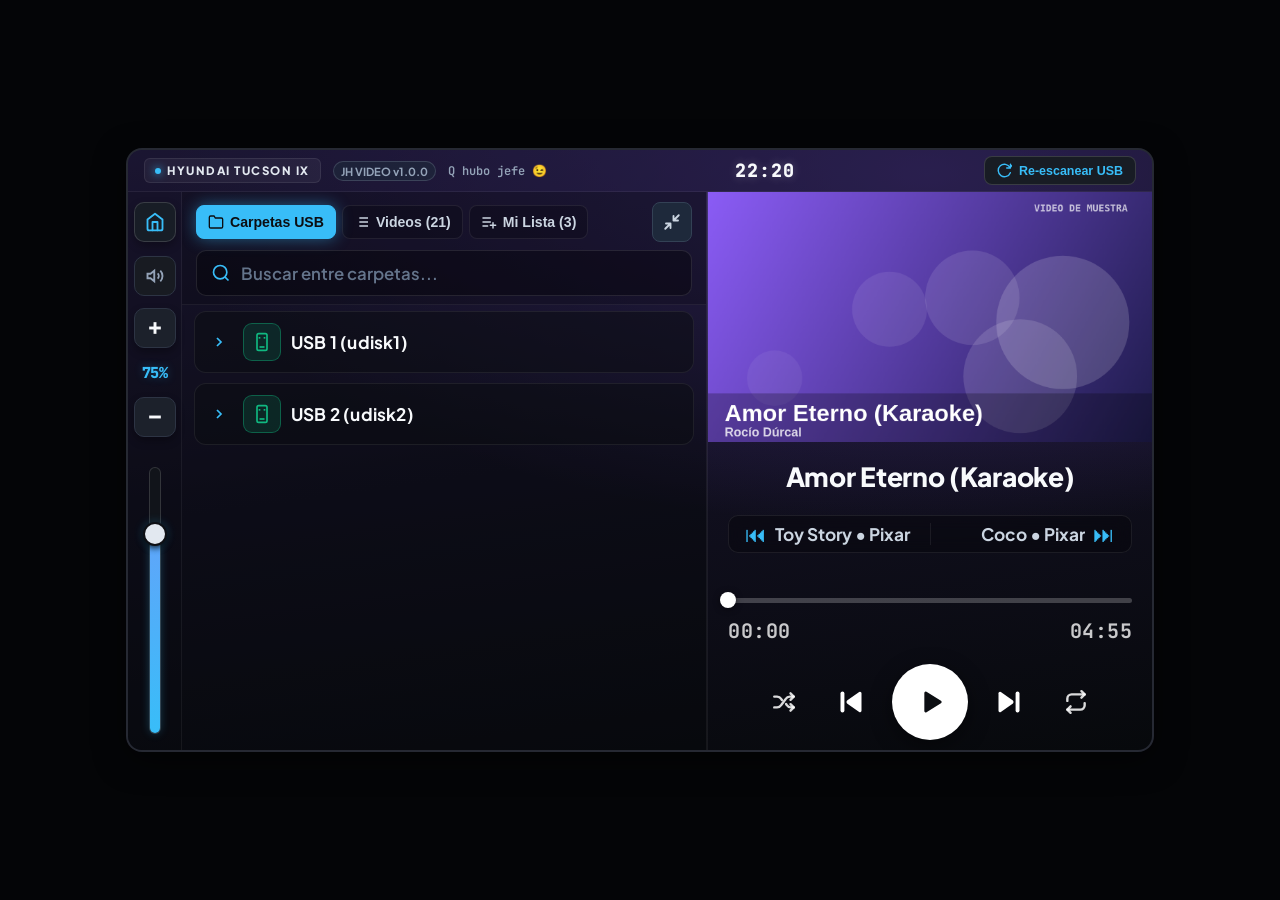
==== android/app/src/main/assets/index.html @ 27e5eff8 "feat: JH VIDEO v1.0.4 - la barra salta y se sabe la duración en los videos bajados de YouTube App de" ====
<!DOCTYPE html>
<html lang="es">
<head>
  <meta charset="UTF-8">
  <meta name="viewport" content="width=device-width, initial-scale=1.0">
  <title>JH VIDEO - Hyundai Tucson ix35</title>
  <!-- Google Fonts: Plus Jakarta Sans & JetBrains Mono -->
  <link rel="preconnect" href="https://fonts.googleapis.com">
  <link rel="preconnect" href="https://fonts.gstatic.com" crossorigin>
  <link href="https://fonts.googleapis.com/css2?family=Plus+Jakarta+Sans:wght@400;500;600;700;800&family=JetBrains+Mono:wght@500;700;800&display=swap" rel="stylesheet">
  <link rel="stylesheet" href="style.css">
</head>
<body>

  <!-- Contenedor del simulador de marco de pantalla 10" (1024x600) -->
  <div class="screen-frame-wrapper" id="frameWrapper">
    
    <!-- Barra superior de estado del auto -->
    <header class="car-status-bar">
      <div class="status-left">
        <span class="brand-badge"><span class="dot"></span> HYUNDAI TUCSON IX</span>
        <span class="version-badge" id="appVersionBadge">JH VIDEO v1.0.0</span>
        <span class="source-badge" id="sourceBadge">
          <span id="currentPathLabel">Q hubo jefe 😉</span>
        </span>
      </div>

      <div class="status-center">
        <span class="clock-display" id="clockDisplay">01:30</span>
      </div>

      <div class="status-right">
        <!-- Botón Re-escanear USB para cuando se inserte un nuevo pendrive -->
        <button class="btn-rescan-usb" id="btnRescanUsb" title="Re-escanear memorias USB">
          <svg class="icon-rescan" viewBox="0 0 24 24" fill="none" stroke="currentColor" stroke-width="2.2" stroke-linecap="round" stroke-linejoin="round">
            <path d="M21.5 2v6h-6M21.34 15.57a10 10 0 1 1-.57-8.38l5.67-5.67"/>
          </svg>
          <span id="rescanLabel">Re-escanear USB</span>
        </button>
      </div>
    </header>

    <!-- CUERPO PRINCIPAL ERGONÓMICO DE 3 COLUMNAS -->
    <main class="dashboard-grid">

      <!-- COLUMNA 1: TIRA LATERAL DEL CONDUCTOR ULTRA-SLIM (54px) -->
      <aside class="driver-volume-strip">
        <!-- 0. Botón HOME Táctil de Pantalla (Misma función que el botón físico HOME del auto) -->
        <button class="btn-driver-back" id="btnNavHome" title="Inicio / Home (Botón físico en pantalla)">
          <svg viewBox="0 0 24 24" fill="none" stroke="currentColor" stroke-width="2.2" stroke-linecap="round" stroke-linejoin="round">
            <path d="M3 9l9-7 9 7v11a2 2 0 0 1-2 2H5a2 2 0 0 1-2-2z"></path>
            <polyline points="9 22 9 12 15 12 15 22"></polyline>
          </svg>
        </button>

        <!-- 1. Botón MUTE Primero (Acceso instantáneo para el conductor) -->
        <button class="btn-driver-mute" id="btnMute" title="Silenciar / Activar Sonido">
          <svg class="mute-off" id="iconUnmuted" viewBox="0 0 24 24" fill="none" stroke="currentColor" stroke-width="2.5"><polygon points="11 5 6 9 2 9 2 15 6 15 11 19 11 5"/><path d="M19.07 4.93a10 10 0 0 1 0 14.14M15.54 8.46a5 5 0 0 1 0 7.07"/></svg>
          <svg class="mute-on hidden" id="iconMuted" viewBox="0 0 24 24" fill="none" stroke="currentColor" stroke-width="2.5"><polygon points="11 5 6 9 2 9 2 15 6 15 11 19 11 5"/><line x1="23" y1="9" x2="17" y2="15"/><line x1="17" y1="9" x2="23" y2="15"/></svg>
        </button>

        <!-- 2. Botón Subir (+) -->
        <button class="btn-driver-vol btn-vol-plus" id="btnVolUp" title="Subir Volumen (+)">
          <svg viewBox="0 0 24 24" fill="none" stroke="currentColor" stroke-width="3.5"><line x1="12" y1="5" x2="12" y2="19"/><line x1="5" y1="12" x2="19" y2="12"/></svg>
        </button>

        <!-- 3. Indicador Porcentaje (En medio de + y -) -->
        <div class="strip-header">
          <span class="strip-percent" id="volPercent">75%</span>
        </div>

        <!-- 4. Botón Bajar (-) -->
        <button class="btn-driver-vol btn-vol-minus" id="btnVolDown" title="Bajar Volumen (-)">
          <svg viewBox="0 0 24 24" fill="none" stroke="currentColor" stroke-width="3.5"><line x1="5" y1="12" x2="19" y2="12"/></svg>
        </button>

        <!-- 5. Barra de Nivel Vertical Táctil (Abajo de + y -, con separación ergonómica) -->
        <div class="driver-vol-meter-wrap" id="volMeterWrap" title="Desliza para ajustar el volumen">
          <div class="vol-meter-track">
            <div class="vol-meter-fill" id="volMeterFill" style="height: 75%;"></div>
            <div class="vol-meter-thumb" id="volMeterThumb" style="bottom: 75%;"></div>
          </div>
        </div>
      </aside>

      <!-- COLUMNA 2: EXPLORADOR DE PENDRIVE Y LISTA DE PISTAS (Ahora a la izquierda) -->
      <section class="explorer-panel left-panel" id="explorerPanel">
        
        <!-- Pestañas de Navegación del Pendrive y Acciones de Árbol -->
        <div class="browser-header">
          <div class="browser-top-row">
            <div class="browser-tabs">
              <button class="tab-btn active" data-tab="folders">
                <svg class="tab-icon" viewBox="0 0 24 24" fill="none" stroke="currentColor" stroke-width="2"><path d="M22 19a2 2 0 0 1-2 2H4a2 2 0 0 1-2-2V5a2 2 0 0 1 2-2h5l2 3h9a2 2 0 0 1 2 2z"/></svg>
                <span>Carpetas USB</span>
              </button>
              <button class="tab-btn" data-tab="playlist">
                <svg class="tab-icon" viewBox="0 0 24 24" fill="none" stroke="currentColor" stroke-width="2"><line x1="8" y1="6" x2="21" y2="6"/><line x1="8" y1="12" x2="21" y2="12"/><line x1="8" y1="18" x2="21" y2="18"/><line x1="3" y1="6" x2="3.01" y2="6"/><line x1="3" y1="12" x2="3.01" y2="12"/><line x1="3" y1="18" x2="3.01" y2="18"/></svg>
                <span>Videos (<span id="songCount">0</span>)</span>
              </button>
              <!-- Mi Lista: lista de videos que armas con + y se reproduce entera, en orden -->
              <button class="tab-btn" data-tab="mymix">
                <svg class="tab-icon" viewBox="0 0 24 24" fill="none" stroke="currentColor" stroke-width="2.2" stroke-linecap="round"><line x1="3" y1="6" x2="14" y2="6"/><line x1="3" y1="12" x2="14" y2="12"/><line x1="3" y1="18" x2="10" y2="18"/><line x1="18" y1="13" x2="18" y2="21"/><line x1="14" y1="17" x2="22" y2="17"/></svg>
                <span>Mi Lista (<span id="mixCount">0</span>)</span>
                <!-- Punto cian que late mientras se reproduce Mi Lista (quieto en pausa) -->
                <span class="tab-live-dot hidden" id="mixLiveDot"></span>
              </button>
            </div>

            <!-- Acción de Árbol: Solo Icono de Colapsar Todo -->
            <div class="tree-actions" id="treeActions">
              <button class="btn-tree-action" id="btnCollapseAllTree" title="Colapsar todo a nivel pendrives">
                <svg viewBox="0 0 24 24" fill="none" stroke="currentColor" stroke-width="2.5" stroke-linecap="round" stroke-linejoin="round">
                  <path d="M4 14h6m0 0v6m0-6L3 21M20 10h-6m0 0V4m0 6l7-7"/>
                </svg>
              </button>
            </div>
          </div>

          <!-- Panel de Filtros Rápidos (Oculto en pestaña Carpetas para dar máximo espacio vertical) -->
          <div class="search-filters-bar hidden" id="searchFiltersBar">
            <span class="filters-label">Filtros:</span>
            <button class="filter-chip active chip-folder-marquee" id="chipFilterFolder" data-filter="folder">
              <span class="chip-folder-icon">📁</span>
              <span class="chip-folder-usb-badge hidden" id="chipFolderUsbBadge"></span>
              <span class="chip-folder-text-wrap">
                <span class="chip-folder-text" id="chipFolderText">Esta Carpeta</span>
              </span>
            </button>
            <button class="filter-chip" id="chipFilterAll" data-filter="all">🌐 TODO</button>
            <button class="filter-chip chip-usb" id="chipFilterUsb1" data-filter="usb1" title="Filtrar por USB 1">
              <svg class="usb-icon" viewBox="0 0 24 24"><path d="M15 7v4h1v2h-3V5h2l-3-4-3 4h2v8H8v-2.07c.7-.37 1.2-1.08 1.2-1.93 0-1.2-.99-2.18-2.2-2.18-1.21 0-2.2.98-2.2 2.18 0 .85.5 1.56 1.2 1.93V13c0 1.11.89 2 2 2h3v3.05c-.71.37-1.2 1.1-1.2 1.95a2.2 2.2 0 0 0 4.4 0c0-.85-.49-1.58-1.2-1.95V15h3c1.11 0 2-.89 2-2v-2h1V7h-4z"/></svg>
              <span>1</span>
            </button>
            <button class="filter-chip chip-usb" id="chipFilterUsb2" data-filter="usb2" title="Filtrar por USB 2">
              <svg class="usb-icon" viewBox="0 0 24 24"><path d="M15 7v4h1v2h-3V5h2l-3-4-3 4h2v8H8v-2.07c.7-.37 1.2-1.08 1.2-1.93 0-1.2-.99-2.18-2.2-2.18-1.21 0-2.2.98-2.2 2.18 0 .85.5 1.56 1.2 1.93V13c0 1.11.89 2 2 2h3v3.05c-.71.37-1.2 1.1-1.2 1.95a2.2 2.2 0 0 0 4.4 0c0-.85-.49-1.58-1.2-1.95V15h3c1.11 0 2-.89 2-2v-2h1V7h-4z"/></svg>
              <span>2</span>
            </button>
          </div>

          <!-- Barra de Búsqueda Rápida -->
          <div class="search-box">
            <svg class="search-icon" viewBox="0 0 24 24" fill="none" stroke="currentColor" stroke-width="2"><circle cx="11" cy="11" r="8"/><line x1="21" y1="21" x2="16.65" y2="16.65"/></svg>
            <input type="text" id="searchInput" placeholder="Buscar entre carpetas...">
            <div class="search-spinner hidden" id="searchSpinner" title="Buscando...">
              <svg class="spinner-svg" viewBox="0 0 24 24" fill="none" stroke="currentColor" stroke-width="2.5">
                <circle cx="12" cy="12" r="10" stroke="rgba(56, 189, 248, 0.25)"></circle>
                <path d="M12 2a10 10 0 0 1 10 10" stroke="currentColor" stroke-linecap="round"></path>
              </svg>
            </div>
            <button id="clearSearch" class="btn-clear hidden">&times;</button>
          </div>
        </div>


        <!-- Migas de pan ocultadas para maximizar espacio vertical -->
        <div class="folder-breadcrumbs" id="breadcrumbs" style="display: none !important;">
          <span class="crumb root" id="crumbRoot"></span>
          <span class="crumb active" id="crumbFolder"></span>
        </div>
        <!-- Contenedor con FastScroller y Burbuja Flotante A-Z para 200+ pistas -->
        <div class="track-list-wrapper">
          <div class="scroll-track-list" id="trackListContainer">
            <!-- Se llena dinámicamente -->
          </div>

          <!-- Overlay de Búsqueda Activa (Efecto cargando ergonómico para conductor) -->
          <div class="search-overlay-loading hidden" id="searchOverlayLoading">
            <div class="search-overlay-spinner"></div>
            <span class="search-overlay-text">Buscando videos...</span>
          </div>

          <!-- FastScroller Lateral Ergonómico -->
          <div class="web-fast-scroller" id="webFastScroller" style="display: none;">
            <div class="web-fast-thumb" id="webFastThumb"></div>
          </div>

          <!-- Burbuja Flotante Central A-Z -->
          <div class="web-fast-bubble" id="webFastBubble">
            <span class="bubble-letter" id="webBubbleLetter">A</span>
            <span class="bubble-count" id="webBubbleCount">1 / 200</span>
          </div>
        </div>
      </section>

      <!-- COLUMNA 3: REPRODUCTOR, CARÁTULA Y CONTROLES DE PISTA (Ahora a la derecha) -->
      <section class="player-panel" id="playerPanel">
        
        <!-- Barra superior del reproductor con botón de alternar explorador -->
        <div class="player-top-bar">
          <div class="player-top-actions">
            <!-- Botón Buscador / Explorador (Abre/oculta el explorador que está a su izquierda) -->
            <button class="btn-toggle-expand" id="btnToggleExpand" title="Ocultar / Mostrar explorador de archivos">
              <svg class="icon-music-search" viewBox="0 0 24 24" fill="none" stroke="currentColor" stroke-width="2.2" stroke-linecap="round" stroke-linejoin="round">
                <line x1="3" y1="6" x2="15" y2="6"/>
                <line x1="3" y1="12" x2="11" y2="12"/>
                <line x1="3" y1="18" x2="9" y2="18"/>
                <circle cx="16.5" cy="15.5" r="4.5"/>
                <line x1="19.8" y1="18.8" x2="22.5" y2="21.5"/>
              </svg>
            </button>
          </div>

          <!-- Estado oculto (igual que la app): ya lo muestran la cápsula PLAYING / MIXING y el botón Automix -->
          <div class="driver-mode-badge hidden" id="driverModeBadge">
            <span class="live-dot" id="liveDot"></span>
            <span id="playbackStatusText">EN PAUSA</span>
          </div>

          <!-- Centro: estado (cápsula) y formato del video. Van aquí arriba para no tapar el video -->
          <div class="player-top-center">
            <div class="now-playing-pill" id="nowPlayingPill">
              <span class="pill-label" id="pillStatusText">PAUSED</span>
              <div class="pill-eq-bars">
                <span></span><span></span><span></span><span></span><span></span>
              </div>
            </div>
            <div class="audio-badge" id="formatBadge">MP4 720P</div>
          </div>

        </div>

        <div class="now-playing-card">
          <!-- Cuadro del video 16:9 (en el lugar de la carátula). Toca el video para verlo en pantalla completa -->
          <div class="album-art-wrap video-wrap">
          <div class="album-art-container video-frame" id="albumContainer">
            <!-- Borde Láser Giratorio (Cian) mientras se reproduce -->
            <div class="laser-spinner" id="laserSpinner"></div>
            <div class="laser-spinner-mix" id="laserSpinnerMix"></div>

            <div class="album-art-inner">
              <div class="album-glow" id="albumGlow"></div>
              <!-- Video real (archivos de la PC) y video de muestra dibujado en el canvas -->
              <video id="audioPlayer" class="video-el" playsinline preload="metadata"></video>
              <canvas id="simCanvas" class="video-el sim-canvas" width="640" height="360"></canvas>
              <img id="albumArt" src="" alt="" class="album-art-img hidden">

              <div class="album-placeholder" id="albumPlaceholder">
                <svg class="vinyl-icon" viewBox="0 0 24 24" fill="none" stroke="currentColor" stroke-width="1.6" stroke-linejoin="round"><rect x="2.5" y="5" width="19" height="14" rx="2.5"/><path d="M10 9.2v5.6l4.8-2.8z" fill="currentColor"/></svg>
              </div>

              <!-- Pantalla completa: barra de arriba (título y salir) y de abajo (tiempo y controles) -->
              <div class="fs-overlay" id="fsOverlay">
                <div class="fs-top">
                  <span class="fs-title" id="fsTitle"></span>
                  <button class="fs-btn fs-exit" id="fsExit" title="Salir de pantalla completa">
                    <svg viewBox="0 0 24 24" fill="none" stroke="currentColor" stroke-width="2.4" stroke-linecap="round"><path d="M9 4v5H4M15 4v5h5M9 20v-5H4M15 20v-5h5"/></svg>
                  </button>
                </div>
                <div class="fs-bottom">
                  <div class="fs-progress" id="fsProgressBar"><div class="fs-track"><div class="fs-progress-fill" id="fsProgress"></div><div class="fs-thumb" id="fsThumb"></div></div></div>
                  <div class="fs-row">
                    <span class="fs-time" id="fsTime">00:00 / 00:00</span>
                    <div class="fs-ctrls">
                      <button class="fs-btn" id="fsPrev" title="Anterior"><svg viewBox="0 0 24 24" fill="currentColor"><rect x="5" y="5" width="2.6" height="14" rx="1.3"/><path d="M19 6.2v11.6a1 1 0 0 1-1.55.83L9.6 13.2a1.5 1.5 0 0 1 0-2.4l7.85-5.43A1 1 0 0 1 19 6.2z"/></svg></button>
                      <button class="fs-btn fs-play" id="fsPlay" title="Reproducir / Pausar"><svg class="fs-play-icon" viewBox="0 0 24 24" fill="currentColor"><path d="M8 5.6v12.8a1 1 0 0 0 1.53.85l10.2-6.4a1 1 0 0 0 0-1.7L9.53 4.75A1 1 0 0 0 8 5.6z"/></svg><svg class="fs-pause-icon hidden" viewBox="0 0 24 24" fill="currentColor"><rect x="6" y="5" width="4" height="14" rx="1.2"/><rect x="14" y="5" width="4" height="14" rx="1.2"/></svg></button>
                      <button class="fs-btn" id="fsNext" title="Siguiente"><svg viewBox="0 0 24 24" fill="currentColor"><rect x="16.4" y="5" width="2.6" height="14" rx="1.3"/><path d="M5 6.2v11.6a1 1 0 0 0 1.55.83l7.85-5.43a1.5 1.5 0 0 0 0-2.4L6.55 5.37A1 1 0 0 0 5 6.2z"/></svg></button>
                    </div>
                    <span class="fs-hint">Un toque: controles · Doble toque: salir</span>
                  </div>
                </div>
              </div>
            </div>
          </div>
          </div>

          <!-- Metadatos del video -->
          <div class="track-meta">
            <div class="marquee-wrapper">
              <h1 class="track-title" id="trackTitle">Selecciona un video</h1>
            </div>
            <div class="track-details">
              <span class="track-artist" id="trackArtist">Tucson ix35 Video</span>
              <span class="meta-separator">•</span>
              <span class="track-album" id="trackAlbum">Memoria USB</span>
            </div>
          </div>

          <!-- Previsualización de Canción Anterior y Posterior (Siguiente) -->
          <div class="adjacent-tracks-preview" id="adjacentTracksPreview">
            <!-- Pista Anterior -->
            <!-- Ícono grande al inicio y nombre grande para leer manejando -->
            <div class="adj-card adj-prev" id="adjPrevCard" title="Toca para ir a la anterior">
              <span class="adj-icon">⏮</span>
              <div class="adj-title-wrap">
                <span class="adj-title" id="prevTrackTitle">Cargando...</span>
              </div>
            </div>

            <!-- Divisor sutil -->
            <div class="adj-divider"></div>

            <!-- Pista Siguiente -->
            <!-- Nombre grande y ícono grande al final -->
            <div class="adj-card adj-next" id="adjNextCard" title="Toca para ir a la siguiente">
              <div class="adj-title-wrap">
                <span class="adj-title" id="nextTrackTitle">Cargando...</span>
              </div>
              <span class="adj-icon">⏭</span>
            </div>
          </div>

          <!-- Barra de Progreso y Tiempo -->
          <div class="progress-section">
            <div class="progress-bar-container" id="progressBarContainer">
              <div class="progress-buffered"></div>
              <div class="progress-current" id="progressCurrent"></div>
              <div class="progress-scrubber" id="progressScrubber"></div>
            </div>
            <div class="time-row">
              <span id="currentTime">00:00</span>
              <span id="totalDuration">00:00</span>
            </div>
          </div>

          <!-- Controles de Reproducción táctiles (Grandes para auto) -->
          <div class="playback-controls">
            <button class="btn-ctrl btn-secondary" id="btnShuffle" title="Aleatorio">
              <svg viewBox="0 0 24 24" fill="none" stroke="currentColor" stroke-width="2.2" stroke-linecap="round" stroke-linejoin="round"><path d="M3 17h2.6c1.8 0 3-.9 4-2.4l3.8-5.2C14.4 7.9 15.6 7 17.4 7H21"/><polyline points="18 4 21 7 18 10"/><path d="M3 7h2.6c1.8 0 3 .9 4 2.4l.5.7"/><path d="M13.9 13.9l.5.7c1 1.5 2.2 2.4 4 2.4H21"/><polyline points="18 14 21 17 18 20"/></svg>
            </button>

            <button class="btn-ctrl btn-nav" id="btnPrev" title="Anterior">
              <svg viewBox="0 0 24 24" fill="currentColor"><rect x="5" y="5" width="2.6" height="14" rx="1.3"/><path d="M19 6.2v11.6a1 1 0 0 1-1.55.83L9.6 13.2a1.5 1.5 0 0 1 0-2.4l7.85-5.43A1 1 0 0 1 19 6.2z"/></svg>
            </button>

            <button class="btn-ctrl btn-play-main" id="btnPlayPause" title="Reproducir / Pausar">
              <svg class="play-icon" id="playIcon" viewBox="0 0 24 24" fill="currentColor"><path d="M8 5.6v12.8a1 1 0 0 0 1.53.85l10.2-6.4a1 1 0 0 0 0-1.7L9.53 4.75A1 1 0 0 0 8 5.6z"/></svg>
              <svg class="pause-icon hidden" id="pauseIcon" viewBox="0 0 24 24" fill="currentColor"><rect x="6" y="5" width="4" height="14" rx="1.2"/><rect x="14" y="5" width="4" height="14" rx="1.2"/></svg>
            </button>

            <button class="btn-ctrl btn-nav" id="btnNext" title="Siguiente">
              <svg viewBox="0 0 24 24" fill="currentColor"><rect x="16.4" y="5" width="2.6" height="14" rx="1.3"/><path d="M5 6.2v11.6a1 1 0 0 0 1.55.83l7.85-5.43a1.5 1.5 0 0 0 0-2.4L6.55 5.37A1 1 0 0 0 5 6.2z"/></svg>
            </button>

            <button class="btn-ctrl btn-secondary" id="btnRepeat" title="Repetir">
              <svg viewBox="0 0 24 24" fill="none" stroke="currentColor" stroke-width="2.2" stroke-linecap="round" stroke-linejoin="round"><polyline points="17 2 20 5 17 8"/><path d="M4 11V9a4 4 0 0 1 4-4h12"/><polyline points="7 22 4 19 7 16"/><path d="M20 13v2a4 4 0 0 1-4 4H4"/></svg>
            </button>
          </div>
        </div>

      </section>

    </main>

  </div>

  <!-- En la maqueta, Re-escanear USB abre una carpeta de la PC con videos para probar -->
  <input type="file" id="fileInput" webkitdirectory multiple hidden>

  <!-- Script principal -->
  <script src="app.js"></script>
</body>
</html>
---- android/app/src/main/assets/style.css ----
/* ========================================================
   JH CAR AUDIO - HYUNDAI TUCSON IX35
   Tema: Gris Carbón Minimalista (Sleek Dark Carbon & Titanium)
   Arquitectura ergonómica: Borde del Conductor (Driver Strip)
   Resolución: 1024x600 (Pantalla de 10 pulgadas)
   ======================================================== */

:root {
  /* Paleta Carbón Minimalista */
  --bg-deep: #0a0c10;
  --bg-surface: #12151b;
  --bg-card: #181c24;
  --bg-card-hover: #222733;
  --bg-subtle: #272d3b;
  
  /* Titanio y Acentos */
  --accent-titanium: #e2e8f0;
  --accent-blue: #38bdf8;
  --accent-blue-glow: rgba(56, 189, 248, 0.3);
  --accent-red-alert: #f43f5e;
  
  /* Textos */
  --text-primary: #f8fafc;
  --text-secondary: #94a3b8;
  --text-muted: #64748b;
  
  /* Bordes y Divisiones */
  --border-subtle: rgba(255, 255, 255, 0.08);
  --border-light: rgba(255, 255, 255, 0.14);
  --border-active: rgba(56, 189, 248, 0.5);

  /* Sombras y Luces */
  --shadow-car: 0 8px 32px rgba(0, 0, 0, 0.6);
  --shadow-btn: 0 4px 12px rgba(0, 0, 0, 0.4);

  /* Tipografía */
  --font-main: 'Plus Jakarta Sans', -apple-system, BlinkMacSystemFont, sans-serif;
  --font-mono: 'JetBrains Mono', monospace;
}

* {
  box-sizing: border-box;
  margin: 0;
  padding: 0;
  user-select: none;
  -webkit-user-select: none;
  -webkit-tap-highlight-color: transparent;
}

body {
  font-family: var(--font-main);
  background-color: #040507;
  color: var(--text-primary);
  min-height: 100vh;
  display: flex;
  align-items: center;
  justify-content: center;
  overflow: hidden;
}

/* ================= CONTENEDOR MARCO DE AUTO (1024x600) ================= */
.screen-frame-wrapper {
  width: 1024px;
  height: 600px;
  background-color: var(--bg-deep);
  border-radius: 14px;
  box-shadow: 0 0 0 2px #262933, var(--shadow-car);
  display: flex;
  flex-direction: column;
  position: relative;
  overflow: hidden;
  transition: all 0.3s cubic-bezier(0.16, 1, 0.3, 1);
}

.screen-frame-wrapper.is-fullscreen {
  width: 100vw;
  height: 100vh;
  border-radius: 0;
  box-shadow: none;
}

/* ================= BARRA DE ESTADO SUPERIOR ================= */
.car-status-bar {
  height: 42px;
  background: linear-gradient(180deg, #181c24 0%, #11141a 100%);
  border-bottom: 1px solid var(--border-subtle);
  display: flex;
  align-items: center;
  justify-content: space-between;
  padding: 0 16px;
  flex-shrink: 0;
  z-index: 10;
}

.status-left, .status-right, .status-center {
  display: flex;
  align-items: center;
  gap: 12px;
}

.brand-badge {
  font-size: 0.72rem;
  font-weight: 800;
  letter-spacing: 1.5px;
  color: var(--accent-titanium);
  background: rgba(255, 255, 255, 0.05);
  padding: 4px 10px;
  border-radius: 6px;
  display: flex;
  align-items: center;
  gap: 6px;
  border: 1px solid var(--border-subtle);
}

.brand-badge .dot {
  width: 6px;
  height: 6px;
  border-radius: 50%;
  background-color: var(--accent-blue);
  box-shadow: 0 0 8px var(--accent-blue);
}

.version-badge {
  font-size: 0.70rem;
  font-weight: 700;
  color: #94a3b8;
  background: rgba(30, 41, 59, 0.7);
  padding: 2px 7px;
  border-radius: 9999px;
  border: 1px solid rgba(148, 163, 184, 0.25);
  display: inline-flex;
  align-items: center;
  user-select: none;
}

.source-badge {
  font-size: 0.75rem;
  font-weight: 600;
  color: var(--text-secondary);
  display: flex;
  align-items: center;
  gap: 6px;
  font-family: var(--font-mono);
}

.clock-display {
  font-family: var(--font-mono);
  font-size: 1.15rem;
  font-weight: 800;
  letter-spacing: 1px;
  color: var(--text-primary);
  text-shadow: 0 0 10px rgba(255, 255, 255, 0.25);
}

.btn-rescan-usb {
  display: flex;
  align-items: center;
  gap: 7px;
  background: var(--bg-card);
  border: 1px solid var(--border-light);
  color: var(--accent-blue);
  font-size: 0.78rem;
  font-weight: 700;
  padding: 6px 12px;
  border-radius: 8px;
  cursor: pointer;
  transition: all 0.2s;
  user-select: none;
}

.btn-rescan-usb:hover {
  background: var(--bg-card-hover);
  border-color: var(--accent-blue);
  box-shadow: 0 0 12px var(--accent-blue-glow);
}

.btn-rescan-usb:active {
  transform: scale(0.95);
}

.icon-rescan {
  width: 15px;
  height: 15px;
  transition: transform 0.6s cubic-bezier(0.4, 0, 0.2, 1);
}

.btn-rescan-usb.is-spinning .icon-rescan {
  animation: spin 0.8s linear infinite;
}

@keyframes spin {
  100% { transform: rotate(360deg); }
}

.btn-top-util {
  background: transparent;
  border: 1px solid var(--border-subtle);
  color: var(--text-secondary);
  width: 32px;
  height: 32px;
  border-radius: 8px;
  display: flex;
  align-items: center;
  justify-content: center;
  cursor: pointer;
  transition: all 0.2s;
}

.btn-top-util:hover {
  color: var(--text-primary);
  background: var(--bg-card);
}

.icon-small {
  width: 16px;
  height: 16px;
}

/* ================= GRID DE 3 COLUMNAS DEL DASHBOARD ================= */
.dashboard-grid {
  flex: 1;
  display: grid;
  grid-template-columns: 54px 1.18fr 1fr; /* Col 1: Vol (54px), Col 2: Explorador (ahora a la izquierda), Col 3: Reproductor (derecha) */
  overflow: hidden;
  position: relative;
  transition: grid-template-columns 0.3s ease;
}

/* Modo Reproductor Expandido / Pantalla Completa (Explorador colapsado a la izquierda) */
.dashboard-grid.is-expanded {
  grid-template-columns: 54px 1fr;
}

.dashboard-grid.is-expanded .explorer-panel,
.dashboard-grid.is-expanded .left-panel,
.dashboard-grid.is-expanded .right-panel {
  display: none !important;
}

.dashboard-grid.is-expanded .player-panel {
  border-left: none;
  border-right: none;
  padding: 4px 24px 6px 24px;
  align-items: center;
  justify-content: space-between;
  overflow: hidden;
  height: 100%;
}

.dashboard-grid.is-expanded .now-playing-card {
  max-width: 560px;
  gap: 4px;
  flex: 1;
  justify-content: space-evenly;
}

.dashboard-grid.is-expanded .album-art-container {
  width: 221px; /* 240 - 19: la cápsula sobresale 19px y el título no se mueve */
  height: 221px;
  border-radius: 20px;
}

.dashboard-grid.is-expanded .track-meta {
  margin-top: 0;
}

.dashboard-grid.is-expanded .track-title {
  font-size: 1.35rem;
}

.dashboard-grid.is-expanded .track-details {
  font-size: 0.86rem;
}

.dashboard-grid.is-expanded .adjacent-tracks-preview {
  max-width: 540px;
  padding: 4px 12px;
  margin: 0 auto;
}

.dashboard-grid.is-expanded .progress-section {
  max-width: 540px;
  width: 100%;
  margin-top: 4px;
}

.dashboard-grid.is-expanded .playback-controls {
  max-width: 420px;
  width: 100%;
  margin-top: 2px;
  margin-bottom: 2px;
  gap: 12px;
}

.dashboard-grid.is-expanded .btn-play-main {
  width: 62px;
  height: 62px;
}

.dashboard-grid.is-expanded .btn-nav {
  width: 48px;
  height: 48px;
}

.dashboard-grid.is-expanded .btn-ctrl.btn-secondary {
  width: 42px;
  height: 42px;
}

/* ================= COLUMNA 1: TIRA LATERAL ULTRA-SLIM (54px) ================= */
.driver-volume-strip {
  background: linear-gradient(180deg, #151921 0%, #0d0f14 100%);
  border-right: 1px solid #232834;
  display: flex;
  flex-direction: column;
  align-items: center;
  padding: 10px 4px;
  gap: 12px;
  justify-content: flex-start;
  box-shadow: inset -2px 0 6px rgba(0,0,0,0.4);
  z-index: 5;
}

.strip-header {
  display: flex;
  flex-direction: column;
  align-items: center;
  justify-content: center;
  width: 100%;
  padding: 2px 0;
}

.strip-percent {
  font-family: var(--font-mono);
  font-size: 0.95rem;
  font-weight: 800;
  color: var(--accent-blue);
  text-shadow: 0 0 10px var(--accent-blue-glow);
  letter-spacing: -0.5px;
}

/* Botón Atrás Táctil Conductor (Misma función que el botón físico para visión nocturna) */
.btn-driver-back {
  width: 42px;
  height: 40px;
  background: #181d26;
  border: 1.5px solid var(--border-light);
  border-radius: 10px;
  color: var(--accent-blue);
  display: flex;
  align-items: center;
  justify-content: center;
  cursor: pointer;
  transition: all 0.15s ease;
  box-shadow: 0 4px 8px rgba(0,0,0,0.3);
  margin-bottom: 2px;
}

.btn-driver-back:hover {
  background: #232a38;
  border-color: var(--accent-blue);
  box-shadow: 0 0 10px var(--accent-blue-glow);
}

.btn-driver-back:active {
  transform: scale(0.92);
  background: var(--accent-blue);
  color: #0a0c10;
}

.btn-driver-back svg {
  width: 20px;
  height: 20px;
}

/* Botones Compactos de Volumen (Solo iconos limpios) */
.btn-driver-vol {
  width: 42px;
  height: 40px;
  background: #1c212b;
  border: 1.5px solid #2d3444;
  border-radius: 10px;
  color: var(--text-primary);
  display: flex;
  align-items: center;
  justify-content: center;
  cursor: pointer;
  transition: all 0.12s ease;
  box-shadow: 0 4px 8px rgba(0,0,0,0.3);
}

.btn-driver-vol:hover {
  border-color: var(--accent-blue);
  background: #252c3a;
}

.btn-driver-vol:active {
  transform: scale(0.92);
  background: var(--accent-blue);
  color: #0a0c10;
}

.btn-driver-vol svg {
  width: 20px;
  height: 20px;
}

/* Barra Vertical Táctil de Nivel (Ocupa hasta abajo del término de la pantalla) */
.driver-vol-meter-wrap {
  flex: 1;
  width: 100%;
  height: 100%;
  display: flex;
  align-items: center;
  justify-content: center;
  cursor: pointer;
  padding: 4px 0 6px 0;
  margin-top: 14px;
  margin-bottom: 0;
}

.vol-meter-track {
  width: 12px;
  height: 100%;
  background: #11141a;
  border-radius: 6px;
  border: 1px solid var(--border-light);
  position: relative;
  overflow: visible;
  display: flex;
  align-items: flex-end;
}

.vol-meter-fill {
  width: 100%;
  background: linear-gradient(180deg, #60a5fa 0%, #38bdf8 100%);
  border-radius: 6px;
  box-shadow: 0 0 10px var(--accent-blue-glow);
  transition: height 0.08s ease;
}

.vol-meter-thumb {
  position: absolute;
  left: 50%;
  transform: translate(-50%, 50%);
  width: 24px;
  height: 24px;
  background: var(--accent-titanium);
  border: 2.5px solid #0d0f14;
  border-radius: 50%;
  box-shadow: 0 2px 6px rgba(0,0,0,0.8), 0 0 10px var(--accent-blue-glow);
  pointer-events: none;
  transition: bottom 0.08s ease;
}

/* Botón Mute Compacto */
.btn-driver-mute {
  width: 42px;
  height: 40px;
  background: #181b22;
  border: 1.5px solid #2d3444;
  border-radius: 10px;
  color: var(--text-secondary);
  display: flex;
  align-items: center;
  justify-content: center;
  cursor: pointer;
  transition: all 0.15s;
}

.btn-driver-mute svg {
  width: 18px;
  height: 18px;
}

.btn-driver-mute:hover {
  border-color: var(--border-light);
  color: var(--text-primary);
}

.btn-driver-mute.is-muted {
  background: rgba(244, 63, 94, 0.18);
  border-color: var(--accent-red-alert);
  color: var(--accent-red-alert);
  box-shadow: 0 0 12px rgba(244, 63, 94, 0.3);
}

.btn-driver-mute.is-muted {
  background: rgba(244, 63, 94, 0.18);
  border-color: var(--accent-red-alert);
  color: var(--accent-red-alert);
  box-shadow: 0 0 14px rgba(244, 63, 94, 0.3);
}

/* ================= COLUMNA 3: REPRODUCTOR Y CARÁTULA (Ahora a la derecha) ================= */
.player-panel {
  background: linear-gradient(135deg, #13161c 0%, #0d0f14 100%);
  border-left: 1px solid var(--border-subtle);
  border-right: none;
  display: flex;
  flex-direction: column;
  padding: 12px 20px 10px 20px;
  justify-content: space-between;
  overflow: hidden;
  position: relative;
  transition: all 0.25s cubic-bezier(0.4, 0, 0.2, 1);
}

/* Barra superior del reproductor: lupa y Automix flotan en las esquinas superiores,
   a los costados de la carátula (igual que la app), para que la carátula suba y sea más grande */
.player-top-bar {
  position: absolute;
  top: 12px;
  left: 20px;
  right: 20px;
  display: flex;
  align-items: center;
  justify-content: space-between;
  z-index: 10;
  pointer-events: none;
}

.player-top-bar > * {
  pointer-events: auto;
}

.driver-mode-badge {
  display: flex;
  align-items: center;
  gap: 7px;
  font-size: 0.75rem;
  font-weight: 800;
  color: var(--text-muted);
  letter-spacing: 0.8px;
  font-family: var(--font-mono);
  transition: color 0.2s ease;
}

.driver-mode-badge.is-playing {
  color: var(--accent-blue);
}

.driver-mode-badge.is-paused {
  color: #f59e0b;
}

.live-dot {
  width: 7px;
  height: 7px;
  background-color: var(--accent-blue);
  border-radius: 50%;
  box-shadow: 0 0 8px var(--accent-blue);
  animation: pulse-glow 2s infinite;
}

.driver-mode-badge.is-paused .live-dot {
  background-color: #f59e0b;
  box-shadow: 0 0 6px rgba(245, 158, 11, 0.6);
  animation: none;
}

@keyframes pulse-glow {
  0%, 100% { opacity: 1; transform: scale(1); }
  50% { opacity: 0.4; transform: scale(0.85); }
}

.btn-toggle-expand {
  display: flex;
  align-items: center;
  justify-content: center;
  width: 48px;
  height: 42px;
  background: var(--bg-card);
  border: 1px solid var(--border-light);
  color: var(--accent-blue);
  border-radius: 9px;
  cursor: pointer;
  transition: all 0.2s;
  user-select: none;
}

.btn-toggle-expand:hover {
  background: var(--bg-card-hover);
  border-color: var(--accent-blue);
  color: var(--accent-blue);
  box-shadow: 0 0 12px var(--accent-blue-glow);
}

.btn-toggle-expand:active {
  transform: scale(0.92);
}

.btn-toggle-expand.is-active {
  background: rgba(56, 189, 248, 0.14);
  border-color: var(--accent-blue);
  color: var(--accent-blue);
  box-shadow: 0 0 10px var(--accent-blue-glow);
}

.btn-toggle-expand svg {
  width: 22px;
  height: 22px;
}

/* Lupa + Automix juntos a la izquierda de la barra del reproductor */
.player-top-actions {
  display: flex;
  align-items: center;
  gap: 8px;
}

/* Automix apagado: gris; encendido: cian como el resto de botones activos */
.btn-toggle-expand.btn-automix {
  color: var(--text-muted);
}

.btn-toggle-expand.btn-automix.is-active {
  background: rgba(56, 189, 248, 0.14);
  border-color: var(--accent-blue);
  color: var(--accent-blue);
  box-shadow: 0 0 10px var(--accent-blue-glow);
}

/* Fundido de carátula */
.np-fade {
  transition: opacity 0.6s ease;
}

.np-hidden {
  opacity: 0 !important;
}

/* Copia de la carátula anterior que se desvanece encima de la nueva durante la mezcla */
.album-art-img.art-ghost {
  position: absolute;
  inset: 0;
  z-index: 1; /* encima de la carátula nueva, debajo de las barras animadas */
  pointer-events: none;
  transition: opacity 0.7s ease;
}

.now-playing-card {
  display: flex;
  flex-direction: column;
  align-items: center;
  gap: 10px;
  width: 100%;
}

/* Carátula: 221px (240 - 19). La cápsula PLAYING sobresale 19px por debajo; la carátula se achica
   eso mismo para que el título y lo de abajo no se muevan (igual que en la app nativa) */
.album-art-container {
  width: 221px;
  height: 221px;
  border-radius: 20px;
  background: #11141a;
  position: relative;
  display: flex;
  align-items: center;
  justify-content: center;
  box-shadow: 0 12px 32px rgba(0, 0, 0, 0.7), 0 0 0 1px var(--border-subtle);
  overflow: hidden;
  cursor: pointer;
  user-select: none;
  padding: 2.5px;
  transition: transform 0.15s ease, box-shadow 0.25s ease;
}

.album-art-container:active {
  transform: scale(0.97);
  box-shadow: 0 6px 18px rgba(0, 0, 0, 0.8), 0 0 16px rgba(56, 189, 248, 0.35);
}

/* Spinner de haz láser que gira alrededor en el borde (Opción 4) */
.laser-spinner {
  position: absolute;
  inset: -60%;
  background: conic-gradient(from 0deg, transparent 0deg 280deg, rgba(0, 210, 255, 0.3) 320deg, #00d2ff 350deg, #ffffff 360deg);
  opacity: 0;
  pointer-events: none;
  transition: opacity 0.4s ease;
  z-index: 1;
}

.album-art-container.is-playing .laser-spinner {
  opacity: 1;
  animation: rotateLaser 2.2s linear infinite;
}

@keyframes rotateLaser {
  0% { transform: rotate(0deg); }
  100% { transform: rotate(360deg); }
}

/* Segundo haz láser Deck B (Magenta Neón) que entra en mezcla Automix */
.laser-spinner-mix {
  position: absolute;
  inset: -60%;
  background: conic-gradient(from 180deg, transparent 0deg 280deg, rgba(244, 63, 94, 0.3) 320deg, #f43f5e 350deg, #ffffff 360deg);
  opacity: 0;
  pointer-events: none;
  transition: opacity 0.4s ease;
  z-index: 1;
}

.album-art-container.is-mixing .laser-spinner-mix {
  opacity: 1;
  animation: rotateLaserReverse 1.5s linear infinite;
}

@keyframes rotateLaserReverse {
  0% { transform: rotate(360deg); }
  100% { transform: rotate(0deg); }
}

/* Contenedor interior que oculta el centro del láser y sostiene la carátula */
.album-art-inner {
  position: relative;
  width: 100%;
  height: 100%;
  border-radius: 17px;
  background: #11141a;
  overflow: hidden;
  z-index: 2;
  display: flex;
  align-items: center;
  justify-content: center;
}

.album-art-img {
  width: 100%;
  height: 100%;
  object-fit: cover;
  border-radius: 17px;
}

.album-glow {
  position: absolute;
  inset: -15px;
  background: radial-gradient(circle, var(--accent-blue-glow) 0%, transparent 70%);
  z-index: 0;
  pointer-events: none;
}

.album-placeholder {
  display: flex;
  flex-direction: column;
  align-items: center;
  justify-content: center;
  gap: 8px;
  z-index: 1;
}

.vinyl-icon {
  width: 76px;
  height: 76px;
  color: var(--text-muted);
}

/* Con carátula: la imagen ocupa el cuadro */
.album-art-container.has-cover .album-art-img {
  position: absolute;
  inset: 0;
}

.album-art-container.has-cover .vinyl-icon {
  display: none;
}

/* Cápsula Glassmorphism Neón (Opción 2) */
/* Envuelve carátula + cápsula: la cápsula queda montada sobre el borde de abajo (mitad fuera)
   y el margen de abajo reserva esa mitad para que no choque con el título */
.album-art-wrap {
  position: relative;
  display: flex;
  justify-content: center;
  margin-bottom: 19px;
}

.now-playing-pill {
  position: absolute;
  left: 50%;
  bottom: -19px;
  transform: translateX(-50%);
  background: rgba(10, 14, 22, 0.88);
  backdrop-filter: blur(12px);
  -webkit-backdrop-filter: blur(12px);
  border: 1.5px solid rgba(255, 255, 255, 0.12);
  padding: 7px 18px;
  border-radius: 999px;
  display: flex;
  align-items: center;
  gap: 8px;
  box-shadow: 0 6px 16px rgba(0, 0, 0, 0.6);
  z-index: 5;
  transition: all 0.3s ease;
}

.album-art-container.is-playing ~ .now-playing-pill {
  border-color: rgba(0, 210, 255, 0.45);
  box-shadow: 0 6px 18px rgba(0, 0, 0, 0.7), 0 0 14px rgba(0, 210, 255, 0.3);
}

.pill-label {
  font-size: 0.95rem;
  font-weight: 800;
  color: var(--text-muted);
  letter-spacing: 0.5px;
  margin-right: 4px;
  font-family: var(--font-mono);
  transition: color 0.3s ease, text-shadow 0.3s ease;
}

.album-art-container.is-playing ~ .now-playing-pill .pill-label {
  color: var(--accent-blue);
  text-shadow: 0 0 4px rgba(0, 210, 255, 0.4);
}

.pill-eq-bars {
  display: flex;
  align-items: flex-end;
  gap: 4px;
  height: 22px;
}

.pill-eq-bars span {
  width: 5.5px;
  background: rgba(255, 255, 255, 0.25);
  border-radius: 1.5px;
  height: 4px;
  transition: height 0.2s, background 0.3s;
}

.album-art-container.is-playing ~ .now-playing-pill .pill-eq-bars span {
  background: linear-gradient(to top, var(--accent-blue), #67e8f9);
}

.album-art-container.is-playing ~ .now-playing-pill .pill-eq-bars span:nth-child(1) { animation: pillWave 0.7s infinite alternate ease-in-out; }
.album-art-container.is-playing ~ .now-playing-pill .pill-eq-bars span:nth-child(2) { animation: pillWave 0.5s 0.15s infinite alternate ease-in-out; }
.album-art-container.is-playing ~ .now-playing-pill .pill-eq-bars span:nth-child(3) { animation: pillWave 0.8s 0.3s infinite alternate ease-in-out; }
.album-art-container.is-playing ~ .now-playing-pill .pill-eq-bars span:nth-child(4) { animation: pillWave 0.6s 0.2s infinite alternate ease-in-out; }
.album-art-container.is-playing ~ .now-playing-pill .pill-eq-bars span:nth-child(5) { animation: pillWave 0.75s 0.05s infinite alternate ease-in-out; }

@keyframes pillWave {
  0%   { height: 4px; }
  100% { height: 22px; }
}

/* Cápsula en mezcla Automix: conmuta a Magenta Neón */
.album-art-container.is-mixing ~ .now-playing-pill {
  border-color: rgba(244, 63, 94, 0.65);
  box-shadow: 0 6px 18px rgba(0, 0, 0, 0.7), 0 0 16px rgba(244, 63, 94, 0.45);
}

.album-art-container.is-mixing ~ .now-playing-pill .pill-label {
  color: #f43f5e;
  text-shadow: 0 0 4px rgba(244, 63, 94, 0.6);
}

.album-art-container.is-mixing ~ .now-playing-pill .pill-eq-bars span {
  background: linear-gradient(to top, #f43f5e, #fb7185);
}

/* Sound-wave bars para items de la lista (mantiene compatibilidad) */
.sound-wave-bars {
  display: flex;
  align-items: flex-end;
  gap: 4px;
  height: 20px;
}

.sound-wave-bars span {
  width: 3.5px;
  background-color: var(--accent-blue);
  border-radius: 3px;
  height: 4px;
  transition: height 0.2s ease;
}

.is-playing .sound-wave-bars span:nth-child(1) { animation: wave 0.8s infinite ease-in-out; }
.is-playing .sound-wave-bars span:nth-child(2) { animation: wave 0.6s 0.2s infinite ease-in-out; }
.is-playing .sound-wave-bars span:nth-child(3) { animation: wave 0.9s 0.4s infinite ease-in-out; }
.is-playing .sound-wave-bars span:nth-child(4) { animation: wave 0.7s 0.1s infinite ease-in-out; }
.is-playing .sound-wave-bars span:nth-child(5) { animation: wave 0.85s 0.3s infinite ease-in-out; }

@keyframes wave {
  0%, 100% { height: 4px; }
  50% { height: 20px; }
}

/* Pegado a la esquina de arriba a la derecha, siguiendo su curva: tapa lo mínimo de la carátula */
.audio-badge {
  position: absolute;
  top: -1px; /* 1px de más: tapa el borde suavizado de la carátula en la curva */
  right: -1px;
  /* Fondo sólido y curva propia igual a la de la carátula (17px): el desenfoque no se recortaba
     bien en la esquina redondeada y dejaba ver la carátula por el borde */
  background: rgb(12, 14, 18);
  color: var(--accent-titanium);
  font-size: 0.65rem;
  font-weight: 800;
  padding: 4px 10px 4px 8px;
  border-left: 1px solid var(--border-light);
  border-bottom: 1px solid var(--border-light);
  border-radius: 0 18px 0 10px;
  font-family: var(--font-mono);
  z-index: 2; /* siempre visible, también encima de la carátula */
}

/* Metadatos */
.track-meta {
  width: 100%;
  text-align: center;
  overflow: hidden;
}

.marquee-wrapper {
  width: 100%;
  overflow: hidden;
  white-space: nowrap;
  position: relative;
  text-align: center;
}

.marquee-wrapper.has-overflow {
  text-align: left;
}

.track-title {
  font-size: 1.65rem;
  font-weight: 800;
  color: var(--text-primary);
  margin-bottom: 4px;
  letter-spacing: -0.3px;
  display: inline-block;
  white-space: nowrap;
}

.track-details {
  display: flex;
  align-items: center;
  justify-content: center;
  gap: 10px;
  font-size: 1rem;
  color: var(--text-secondary);
}

.meta-separator {
  color: var(--border-light);
  font-size: 1.1rem;
}

.track-artist {
  font-size: 1.15rem;
  font-weight: 800;
  color: var(--accent-blue);
  letter-spacing: -0.2px;
}

.track-album {
  font-size: 0.95rem;
  color: var(--text-muted);
}

/* ================= PREVISUALIZACIÓN DE CANCIÓN ANTERIOR Y SIGUIENTE ================= */
.adjacent-tracks-preview {
  display: grid;
  grid-template-columns: 1fr auto 1fr;
  align-items: center;
  gap: 8px;
  width: 100%;
  background: rgba(18, 22, 29, 0.7);
  border: 1px solid var(--border-subtle);
  border-radius: 10px;
  padding: 5px 10px;
  backdrop-filter: blur(8px);
}

/* Ícono grande en el extremo + nombre grande en una línea, para leer manejando */
.adj-card {
  display: flex;
  flex-direction: row;
  align-items: center;
  gap: 8px;
  overflow: hidden;
  cursor: pointer;
  padding: 2px 6px;
  border-radius: 6px;
  transition: all 0.15s ease;
  user-select: none;
  min-width: 0;
}

.adj-card:hover {
  background: rgba(56, 189, 248, 0.1);
}

.adj-card:active {
  transform: scale(0.96);
}

.adj-prev,
.adj-next {
  text-align: center;
}

.adj-badge {
  font-size: 0.72rem;
  font-weight: 800;
  color: var(--accent-blue);
  font-family: var(--font-mono);
  letter-spacing: 0.5px;
  margin-bottom: 2px;
  opacity: 0.95;
  display: flex;
  align-items: center;
  justify-content: center;
  gap: 5px;
  text-align: center;
}

.adj-icon {
  font-size: 1.35rem;
  line-height: 1;
  color: var(--accent-blue);
  display: inline-flex;
  align-items: center;
  flex-shrink: 0;
}

.adj-title-wrap {
  flex: 1;
  min-width: 0;
  overflow: hidden;
  white-space: nowrap;
  position: relative;
}

/* Anterior alineado hacia su ícono (izquierda); Siguiente hacia el suyo (derecha) */
.adj-prev .adj-title-wrap {
  text-align: left;
}

.adj-next .adj-title-wrap {
  text-align: right;
}

.adj-prev .adj-title-wrap.has-overflow,
.adj-next .adj-title-wrap.has-overflow {
  text-align: left;
}

.adj-title {
  font-size: 1.08rem;
  font-weight: 700;
  color: #cbd5e1; /* gris casi blanco: menos destacado que el título actual */
  white-space: nowrap;
  display: inline-block;
  transition: color 0.15s;
}

.adj-card:hover .adj-title {
  color: var(--text-primary);
}

.adj-divider {
  width: 1px;
  height: 22px;
  background: var(--border-light);
  opacity: 0.5;
}

/* ================= EFECTO MARQUESINA SUAVE TIPO AUTO (AUTO-SCROLL) ================= */
@keyframes carMarquee {
  0%, 20% {
    transform: translateX(0);
  }
  65%, 82% {
    transform: translateX(var(--scroll-dist, -40px));
  }
  100% {
    transform: translateX(0);
  }
}

.is-scrolling {
  display: inline-block !important;
  animation: carMarquee var(--scroll-dur, 7s) cubic-bezier(0.42, 0, 0.58, 1) infinite !important;
  will-change: transform;
}

/* Barra de Progreso */
.progress-section {
  width: 100%;
  display: flex;
  flex-direction: column;
  gap: 6px;
  margin-top: 18px;
}

.progress-bar-container {
  width: 100%;
  height: 12px;
  background: #20242e;
  border-radius: 6px;
  position: relative;
  cursor: pointer;
  overflow: hidden;
  border: 1px solid var(--border-subtle);
}

.progress-buffered {
  position: absolute;
  height: 100%;
  width: 100%;
  background: rgba(255, 255, 255, 0.04);
}

.progress-current {
  position: absolute;
  height: 100%;
  width: 0%;
  background: linear-gradient(90deg, #38bdf8 0%, #60a5fa 100%);
  border-radius: 6px;
  box-shadow: 0 0 10px var(--accent-blue-glow);
  transition: width 0.1s linear;
}

.time-row {
  display: flex;
  justify-content: space-between;
  font-family: var(--font-mono);
  font-size: 1.35rem; /* más grande para leer manejando */
  color: var(--text-primary);
  font-weight: 800;
  letter-spacing: 0.5px;
}

/* Controles de Reproducción */
.playback-controls {
  display: flex;
  align-items: center;
  justify-content: center;
  gap: 14px;
  width: 100%;
  margin-top: 4px;
}

.btn-ctrl {
  background: var(--bg-card);
  border: 1px solid var(--border-light);
  color: var(--text-primary);
  border-radius: 50%;
  cursor: pointer;
  display: flex;
  align-items: center;
  justify-content: center;
  transition: all 0.15s ease-out;
  box-shadow: var(--shadow-btn);
}

.btn-ctrl:active {
  transform: scale(0.92);
}

.btn-secondary {
  width: 46px;
  height: 46px;
  color: var(--text-secondary);
}

.btn-secondary.active {
  color: var(--accent-blue);
  border-color: var(--accent-blue);
  background: rgba(56, 189, 248, 0.1);
  box-shadow: 0 0 14px var(--accent-blue-glow);
}

.btn-secondary svg {
  width: 18px;
  height: 18px;
}

.btn-nav {
  width: 54px;
  height: 54px;
}

.btn-nav svg {
  width: 24px;
  height: 24px;
}

.btn-play-main {
  width: 72px;
  height: 72px;
  background: linear-gradient(135deg, #2b3342 0%, #1c222c 100%);
  border: 2px solid var(--border-light);
  color: #ffffff;
  box-shadow: 0 6px 20px rgba(0, 0, 0, 0.5), inset 0 1px 1px rgba(255, 255, 255, 0.2);
}

.btn-play-main:hover {
  border-color: var(--accent-blue);
  box-shadow: 0 0 20px var(--accent-blue-glow);
}

.btn-play-main svg {
  width: 30px;
  height: 30px;
}

/* ================= COLUMNA 2: EXPLORADOR DE PENDRIVE (Ahora a la izquierda) ================= */
.explorer-panel,
.right-panel {
  background-color: var(--bg-surface);
  border-right: 1px solid var(--border-subtle);
  display: flex;
  flex-direction: column;
  overflow: hidden;
}

.browser-header {
  padding: 10px 14px 8px 14px;
  background: #15181f;
  border-bottom: 1px solid var(--border-subtle);
  display: flex;
  flex-direction: column;
  gap: 8px;
}

.browser-top-row {
  display: flex;
  align-items: center;
  justify-content: space-between;
  gap: 8px;
  width: 100%;
}

.tree-actions {
  display: flex;
  align-items: center;
  gap: 6px;
  flex-shrink: 0;
}

.tree-actions.hidden {
  display: none !important;
}

.btn-tree-action {
  display: flex;
  align-items: center;
  justify-content: center;
  width: 40px;
  height: 40px;
  background: #1e293b;
  border: 1px solid #334155;
  color: #cbd5e1;
  border-radius: 8px;
  cursor: pointer;
  transition: all 0.2s;
  user-select: none;
  flex-shrink: 0;
}

.btn-tree-action:hover {
  background: #273549;
  border-color: var(--accent-blue);
  color: var(--accent-blue);
  box-shadow: 0 0 10px rgba(56, 189, 248, 0.25);
}

.btn-tree-action:active {
  transform: scale(0.92);
}

.btn-tree-action svg {
  width: 18px;
  height: 18px;
  flex-shrink: 0;
}

.browser-tabs {
  display: flex;
  gap: 6px;
  flex: 1;
  min-width: 0;
}

.tab-btn {
  background: transparent;
  border: 1px solid var(--border-subtle);
  color: #cbd5e1;
  font-size: 0.88rem;
  font-weight: 700;
  padding: 8px 11px;
  border-radius: 8px;
  display: flex;
  align-items: center;
  gap: 6px;
  cursor: pointer;
  transition: all 0.2s;
  white-space: nowrap;
}

.tab-btn:hover {
  background: var(--bg-card);
  color: var(--text-primary);
}

.tab-btn.active {
  background: var(--accent-blue);
  color: #0c0e12;
  font-weight: 800;
  border-color: var(--accent-blue);
  box-shadow: 0 0 16px rgba(56, 189, 248, 0.45);
}

.tab-btn.active .tab-icon {
  stroke: #0c0e12;
}

.tab-btn.active #songCount {
  color: #0c0e12;
  font-weight: 800;
}

.tab-icon {
  width: 16px;
  height: 16px;
}

/* Panel de Filtros de Búsqueda */
.search-filters-bar {
  display: flex;
  gap: 6px;
  overflow-x: auto;
  padding: 4px 0 6px 0;
  scrollbar-width: none;
}

.search-filters-bar::-webkit-scrollbar {
  display: none;
}

.filters-label {
  font-size: 13px;
  font-weight: 700;
  color: var(--text-muted, #94a3b8);
  margin-right: 2px;
  display: inline-flex;
  align-items: center;
  user-select: none;
  white-space: nowrap;
}

.filter-chip {
  background: #1e293b;
  border: 1px solid #334155;
  color: #e2e8f0;
  font-size: 13.5px;
  font-weight: 700;
  padding: 7px 15px;
  border-radius: 16px;
  cursor: pointer;
  white-space: nowrap;
  transition: all 0.2s ease;
  user-select: none;
}

.filter-chip:hover {
  background: #273549;
  color: #fff;
}

.filter-chip.active {
  background: var(--accent-blue);
  border-color: var(--accent-blue);
  color: #0d0f14;
  font-weight: 700;
  box-shadow: 0 0 10px rgba(56, 189, 248, 0.4);
}

.filter-chip.chip-folder-marquee {
  display: inline-flex;
  align-items: center;
  gap: 5px;
  max-width: 220px;
  overflow: hidden;
  flex-shrink: 0;
}

.chip-folder-icon {
  flex-shrink: 0;
  display: inline-flex;
  align-items: center;
  font-size: 13.5px;
}

.chip-folder-text-wrap {
  display: inline-flex;
  overflow: hidden;
  white-space: nowrap;
  max-width: 150px;
  position: relative;
}

.chip-folder-text {
  display: inline-block;
  white-space: nowrap;
  font-weight: 700;
}

.filter-chip.chip-usb {
  display: inline-flex;
  align-items: center;
  gap: 5px;
  font-weight: 800;
  letter-spacing: 0.5px;
}

.usb-icon {
  width: 15px;
  height: 15px;
  fill: currentColor;
  flex-shrink: 0;
  display: inline-block;
}

.chip-folder-usb-badge {
  display: inline-flex;
  align-items: center;
  gap: 3px;
  background: none !important;
  border: none !important;
  box-shadow: none !important;
  padding: 0 !important;
  font-size: 13.5px;
  font-weight: 800;
  letter-spacing: 0.2px;
  color: inherit;
  flex-shrink: 0;
}

.filter-chip.active .chip-folder-usb-badge {
  background: none !important;
  border: none !important;
  box-shadow: none !important;
  color: inherit;
}

.chip-folder-usb-badge .usb-icon {
  width: 14px;
  height: 14px;
  fill: currentColor;
}

.chip-folder-sep {
  opacity: 0.65;
  font-weight: 400;
  margin: 0 4px;
  flex-shrink: 0;
  font-size: 13px;
  user-select: none;
}

.filter-chip.hidden {
  display: none;
}

.search-box {
  display: flex;
  align-items: center;
  background: var(--bg-deep);
  border: 1.5px solid var(--border-subtle);
  border-radius: 10px;
  padding: 0 14px;
  height: 46px;
  gap: 10px;
  transition: all 0.2s;
}

.search-box:focus-within {
  border-color: var(--accent-blue);
  box-shadow: 0 0 12px var(--accent-blue-glow);
}

.search-icon {
  width: 20px;
  height: 20px;
  color: var(--accent-blue);
  flex-shrink: 0;
}

.search-box input {
  flex: 1;
  background: transparent;
  border: none;
  color: var(--text-primary);
  font-family: var(--font-main);
  font-size: 1.05rem;
  font-weight: 600;
  outline: none;
}

.search-box input::placeholder {
  color: var(--text-muted);
}

.search-spinner {
  display: flex;
  align-items: center;
  justify-content: center;
  width: 26px;
  height: 26px;
  color: var(--accent-blue);
  flex-shrink: 0;
}

.search-spinner.hidden {
  display: none !important;
}

.spinner-svg {
  width: 20px;
  height: 20px;
  animation: spinSearch 0.75s linear infinite;
}

@keyframes spinSearch {
  from { transform: rotate(0deg); }
  to { transform: rotate(360deg); }
}

.btn-clear {
  background: #1e2430;
  border: 1px solid var(--border-light);
  color: var(--text-secondary);
  width: 28px;
  height: 28px;
  border-radius: 50%;
  font-size: 1rem;
  display: flex;
  align-items: center;
  justify-content: center;
  cursor: pointer;
  flex-shrink: 0;
  transition: all 0.15s ease;
}

.btn-clear:hover {
  background: var(--accent-red-alert);
  border-color: var(--accent-red-alert);
  color: #ffffff;
  box-shadow: 0 0 10px rgba(244, 63, 94, 0.4);
}

.btn-clear.hidden {
  display: none !important;
}

.folder-breadcrumbs {
  padding: 6px 16px;
  background: #101318;
  font-size: 0.72rem;
  color: var(--text-muted);
  display: flex;
  align-items: center;
  gap: 8px;
  border-bottom: 1px solid var(--border-subtle);
  font-family: var(--font-mono);
}

.crumb {
  display: flex;
  align-items: center;
  gap: 4px;
  cursor: pointer;
}

.crumb.active {
  color: var(--accent-blue);
  font-weight: 700;
}

.crumb svg {
  width: 13px;
  height: 13px;
}

/* Lista Scrolleable Táctil: Permite scroll horizontal para subniveles profundos de carpetas,
   y elimina la barra vertical nativa para que SOLO viva el FastScroller táctil ergonómico */
.scroll-track-list {
  flex: 1;
  overflow-y: auto;
  overflow-x: auto;
  padding: 6px 12px 10px 12px;
  display: flex;
  flex-direction: column;
  gap: 5px;
  scrollbar-width: thin;
  scrollbar-color: rgba(56, 189, 248, 0.45) transparent;
  -webkit-overflow-scrolling: touch;
}

/* Ocultar ÚNICAMENTE la barra VERTICAL (width: 0) para que no se duplique con el FastScroller táctil,
   pero permitiendo la barra HORIZONTAL en la base si hay subniveles profundos de carpetas */
.scroll-track-list::-webkit-scrollbar {
  width: 0px !important;
  height: 6px;
}

.scroll-track-list::-webkit-scrollbar-track {
  background: rgba(13, 17, 23, 0.5);
  border-radius: 3px;
}

.scroll-track-list::-webkit-scrollbar-thumb {
  background: rgba(56, 189, 248, 0.45);
  border-radius: 3px;
}

.scroll-track-list::-webkit-scrollbar-thumb:hover {
  background: rgba(56, 189, 248, 0.8);
}

/* Elementos de la Lista */
.list-item {
  height: 58px;
  background: var(--bg-card);
  border: 1px solid var(--border-subtle);
  border-radius: 10px;
  padding: 0 14px;
  display: flex;
  align-items: center;
  justify-content: space-between;
  cursor: pointer;
  transition: all 0.15s ease;
}

.list-item:hover {
  background: var(--bg-card-hover);
  border-color: var(--border-light);
}

.list-item:active {
  transform: scale(0.99);
}

.list-item.is-playing {
  background: rgba(56, 189, 248, 0.08);
  border-color: var(--accent-blue);
}

.item-left {
  display: flex;
  align-items: center;
  gap: 12px;
  flex: 1;
  overflow: hidden;
}

.item-icon-wrap {
  width: 40px;
  height: 40px;
  border-radius: 10px;
  background: #151922;
  border: 1.5px solid var(--border-light);
  display: flex;
  align-items: center;
  justify-content: center;
  flex-shrink: 0;
  color: var(--accent-blue);
  cursor: pointer;
  transition: all 0.2s ease;
  user-select: none;
}

.item-icon-wrap:hover {
  background: rgba(56, 189, 248, 0.2);
  border-color: var(--accent-blue);
  color: #ffffff;
  transform: scale(1.06);
  box-shadow: 0 0 10px var(--accent-blue-glow);
}

.item-icon-wrap:active {
  transform: scale(0.92);
}

.list-item.is-playing .item-icon-wrap {
  background: var(--accent-blue);
  border-color: var(--accent-blue);
  color: #0c0e12;
  box-shadow: 0 0 12px var(--accent-blue-glow);
}

.item-info {
  display: flex;
  flex-direction: column;
  overflow: hidden;
  gap: 3px;
  min-width: 0;
  flex: 1;
  cursor: pointer;
  padding: 2px 4px;
  border-radius: 6px;
  transition: background 0.15s ease;
}

.item-info:hover {
  background: rgba(255, 255, 255, 0.03);
}

.item-title-wrap {
  width: 100%;
  overflow: hidden;
  white-space: nowrap;
  position: relative;
}

.item-title {
  font-size: 0.96rem;
  font-weight: 700;
  color: var(--text-primary);
  white-space: nowrap;
  display: inline-block;
}

.list-item:not(.is-playing):not(.is-expanded) .item-title {
  overflow: hidden;
  text-overflow: ellipsis;
  max-width: 100%;
}

.list-item.is-playing .item-title {
  color: var(--accent-blue);
}

/* Modo Expandido: Al hacer touch en el texto muestra todo el nombre sin cortar */
.list-item.is-expanded {
  height: auto;
  min-height: 64px;
  padding-top: 10px;
  padding-bottom: 10px;
  background: rgba(56, 189, 248, 0.06);
  border-color: rgba(56, 189, 248, 0.45);
  box-shadow: 0 4px 14px rgba(0, 0, 0, 0.3);
}

.list-item.is-expanded .item-title-wrap {
  white-space: normal;
  overflow: visible;
}

.list-item.is-expanded .item-title {
  white-space: normal;
  word-break: break-word;
  overflow: visible;
  text-overflow: clip;
  color: var(--accent-blue);
  line-height: 1.35;
}

.list-item.is-expanded .item-subtitle {
  white-space: normal;
  flex-wrap: wrap;
}

.list-item.is-expanded .item-subtitle .path-text {
  white-space: normal;
  word-break: break-word;
}

/* Badges de Almacenamiento USB 1, USB 2 e Interna */
.badge-storage {
  display: inline-flex;
  align-items: center;
  gap: 3.5px;
  font-family: var(--font-mono);
  font-size: 0.68rem;
  font-weight: 800;
  padding: 1.5px 6px;
  border-radius: 4px;
  letter-spacing: 0.5px;
  line-height: 1.2;
  flex-shrink: 0;
}

.badge-storage .usb-icon {
  width: 11px;
  height: 11px;
}

.badge-storage.usb1 {
  background: rgba(56, 189, 248, 0.15);
  color: #38bdf8;
  border: 1px solid rgba(56, 189, 248, 0.4);
  box-shadow: 0 0 6px rgba(56, 189, 248, 0.15);
}

.badge-storage.usb2 {
  background: rgba(168, 85, 247, 0.18);
  color: #c084fc;
  border: 1px solid rgba(168, 85, 247, 0.45);
  box-shadow: 0 0 6px rgba(168, 85, 247, 0.15);
}

.badge-storage.internal {
  background: rgba(245, 158, 11, 0.15);
  color: #fbbf24;
  border: 1px solid rgba(245, 158, 11, 0.4);
}

.item-subtitle {
  font-size: 0.80rem;
  color: var(--text-muted);
  white-space: nowrap;
  overflow: hidden;
  text-overflow: ellipsis;
  display: flex;
  align-items: center;
  gap: 7px;
}

.item-subtitle .path-text {
  overflow: hidden;
  text-overflow: ellipsis;
  white-space: nowrap;
  flex: 1;
}

.item-right {
  display: flex;
  align-items: center;
  gap: 12px;
}

.item-duration {
  font-family: var(--font-mono);
  font-size: 0.82rem;
  color: var(--text-muted);
  font-weight: 700;
}

.btn-item-fav.is-fav {
  color: #f43f5e;
}

.btn-item-fav svg {
  width: 16px;
  height: 16px;
}

/* ======================================================== */
/* ÁRBOL JERÁRQUICO DE CARPETAS USB (Estilo Maqueta Hernan)  */
/* ======================================================== */
.tree-node-item {
  display: flex;
  align-items: center;
  justify-content: space-between;
  min-height: 62px;
  background: #141822;
  border: 1px solid #232b3a;
  border-radius: 12px;
  padding: 8px 12px;
  margin-bottom: 5px;
  cursor: pointer;
  transition: all 0.18s ease;
  user-select: none;
  position: relative;
  width: 100%;
  min-width: max-content;
  box-sizing: border-box;
}

.tree-node-item:hover {
  background: #1a2130;
  border-color: #38bdf8;
}

.tree-node-item.is-active-folder {
  border-color: var(--accent-blue);
  background: rgba(56, 189, 248, 0.12);
  box-shadow: 0 0 14px rgba(56, 189, 248, 0.25);
}

.tree-node-item.is-playing-folder {
  border-color: #38bdf8;
  background: rgba(56, 189, 248, 0.18);
  box-shadow: 0 0 18px rgba(56, 189, 248, 0.4);
}

.tree-node-item.is-playing-folder .tree-node-icon {
  background: var(--accent-blue);
  color: #0b0f17;
  border-color: var(--accent-blue);
  box-shadow: 0 0 12px rgba(56, 189, 248, 0.6);
}

.tree-node-left {
  display: flex;
  align-items: center;
  gap: 10px;
  flex: 1;
  min-width: 0;
}

.tree-toggle-arrow {
  width: 28px;
  height: 28px;
  display: flex;
  align-items: center;
  justify-content: center;
  color: var(--accent-blue);
  border-radius: 6px;
  transition: transform 0.2s ease;
  flex-shrink: 0;
}

.tree-toggle-arrow.is-expanded svg {
  transform: rotate(90deg);
}

.tree-toggle-arrow.no-children {
  opacity: 0.25;
  cursor: default;
}

.tree-node-icon {
  width: 38px;
  height: 38px;
  border-radius: 9px;
  background: rgba(56, 189, 248, 0.12);
  border: 1.5px solid rgba(56, 189, 248, 0.35);
  color: var(--accent-blue);
  display: flex;
  align-items: center;
  justify-content: center;
  flex-shrink: 0;
}

.tree-node-icon.is-usb-root {
  background: rgba(16, 185, 129, 0.15);
  border-color: rgba(16, 185, 129, 0.4);
  color: #10b981;
}

.tree-node-info {
  display: flex;
  flex-direction: column;
  justify-content: center;
  min-width: 0;
  flex: 1;
  margin-right: 12px;
}

.tree-node-title {
  font-size: 1.08rem;
  font-weight: 700;
  color: #f8fafc;
  white-space: nowrap;
  letter-spacing: 0.2px;
}

.tree-node-subtitle {
  display: flex;
  align-items: center;
  gap: 6px;
  margin-top: 3px;
}

.tree-node-path {
  font-size: 0.78rem;
  color: var(--text-muted);
  white-space: nowrap;
  overflow: hidden;
  text-overflow: ellipsis;
}

/* Botón Reproducir Carpeta [ N ▶ ] (Número primero, Play al final fijo) */
.btn-folder-play {
  display: flex;
  align-items: center;
  justify-content: center;
  gap: 8px;
  background: linear-gradient(135deg, #0284c7 0%, #0369a1 100%);
  border: 1.5px solid #38bdf8;
  color: #ffffff;
  padding: 6px 14px;
  min-width: 72px;
  border-radius: 10px;
  cursor: pointer;
  transition: all 0.18s ease;
  box-shadow: 0 2px 10px rgba(2, 132, 199, 0.4);
  flex-shrink: 0;
  user-select: none;
  margin-left: 10px;
}

.btn-folder-play:hover {
  background: linear-gradient(135deg, #0ea5e9 0%, #0284c7 100%);
  box-shadow: 0 0 16px rgba(56, 189, 248, 0.65);
  transform: scale(1.05);
}

.btn-folder-play:active {
  transform: scale(0.95);
}

.btn-folder-play .play-circle {
  width: 24px;
  height: 24px;
  background: #ffffff;
  border-radius: 50%;
  display: flex;
  align-items: center;
  justify-content: center;
  flex-shrink: 0;
}

.btn-folder-play .play-circle svg {
  width: 13px;
  height: 13px;
  fill: #0369a1;
  margin-left: 2px;
}

.btn-folder-play .track-count-num {
  font-size: 16px;
  font-weight: 800;
  letter-spacing: 0.5px;
}

/* Estado de Búsqueda Vacía y Resaltado */
.empty-search-box {
  display: flex;
  flex-direction: column;
  align-items: center;
  justify-content: center;
  padding: 40px 20px;
  text-align: center;
  gap: 12px;
  color: var(--text-muted);
}

.empty-search-box .empty-icon {
  width: 48px;
  height: 48px;
  color: #333c4d;
}

.empty-search-box .empty-title {
  font-size: 1.05rem;
  font-weight: 700;
  color: var(--text-primary);
}

.empty-search-box .empty-desc {
  font-size: 0.82rem;
  color: var(--text-muted);
  max-width: 320px;
}

.btn-clear-search-action {
  margin-top: 6px;
  background: var(--bg-card);
  border: 1px solid var(--border-light);
  color: var(--accent-blue);
  padding: 8px 16px;
  border-radius: 8px;
  font-size: 0.85rem;
  font-weight: 700;
  cursor: pointer;
  transition: all 0.2s;
}

.btn-clear-search-action:hover {
  background: var(--accent-blue);
  color: #0c0e12;
}

.search-highlight {
  color: #38bdf8;
  font-weight: 800;
  text-decoration: underline;
  text-decoration-color: rgba(56, 189, 248, 0.4);
}

.btn-item-fav.is-fav {
  color: #f43f5e;
}

.btn-item-fav svg {
  width: 16px;
  height: 16px;
}

/* Footer del Navegador */
.browser-footer {
  height: 42px;
  background: #101318;
  border-top: 1px solid var(--border-subtle);
  display: flex;
  align-items: center;
  justify-content: space-between;
  padding: 0 16px;
  flex-shrink: 0;
}

.storage-info {
  display: flex;
  align-items: center;
  gap: 6px;
  font-size: 0.72rem;
  color: var(--text-muted);
}

.icon-tiny {
  width: 14px;
  height: 14px;
}

.btn-footer-action {
  background: var(--bg-card);
  border: 1px solid var(--border-light);
  color: var(--accent-titanium);
  font-size: 0.75rem;
  font-weight: 700;
  padding: 5px 12px;
  border-radius: 6px;
  display: flex;
  align-items: center;
  gap: 6px;
  cursor: pointer;
  transition: all 0.2s;
}

.btn-footer-action:hover {
  background: var(--bg-card-hover);
  border-color: var(--accent-blue);
  color: var(--accent-blue);
}

.hidden {
  display: none !important;
}

/* ================= FASTSCROLLER LATERAL ERGONÓMICO Y BURBUJA FLOTANTE A-Z ================= */
.track-list-wrapper {
  flex: 1;
  position: relative;
  display: flex;
  overflow: hidden;
  min-height: 0;
  width: 100%;
}

.track-list-wrapper .scroll-track-list {
  flex: 1;
  height: 100%;
  min-width: 0;
  transition: filter 0.18s ease, opacity 0.18s ease;
}

/* Efecto borroso y atenuado del listado mientras se realiza la búsqueda */
.scroll-track-list.is-searching {
  filter: blur(5px);
  opacity: 0.35;
  pointer-events: none;
}

/* Overlay flotante central mientras busca pistas */
.search-overlay-loading {
  position: absolute;
  top: 50%;
  left: 50%;
  transform: translate(-50%, -50%);
  background: rgba(11, 18, 32, 0.94);
  border: 2px solid var(--accent-blue);
  border-radius: 18px;
  padding: 16px 28px;
  display: flex;
  flex-direction: column;
  align-items: center;
  justify-content: center;
  gap: 10px;
  box-shadow: 0 12px 36px rgba(0, 0, 0, 0.85), 0 0 24px rgba(56, 189, 248, 0.35);
  z-index: 50;
  pointer-events: none;
}

.search-overlay-spinner {
  width: 32px;
  height: 32px;
  border: 3.5px solid rgba(56, 189, 248, 0.2);
  border-top-color: var(--accent-blue);
  border-radius: 50%;
  animation: spin 0.7s linear infinite;
}

.search-overlay-text {
  font-size: 16px;
  font-weight: 700;
  color: var(--accent-blue);
  letter-spacing: 0.5px;
  text-shadow: 0 0 10px rgba(56, 189, 248, 0.4);
}

.web-fast-scroller {
  position: relative;
  right: 0;
  top: 0;
  bottom: 0;
  width: 24px;
  margin: 6px 4px 6px 4px;
  background: rgba(15, 23, 42, 0.45);
  border: 1px solid rgba(56, 189, 248, 0.25);
  border-radius: 13px;
  display: flex;
  flex-direction: column;
  z-index: 20;
  cursor: pointer;
  touch-action: none;
  box-shadow: inset 0 0 6px rgba(0, 0, 0, 0.5);
  flex-shrink: 0;
}

.web-fast-thumb {
  width: 100%;
  height: 44px;
  background: linear-gradient(180deg, #38bdf8 0%, #0284c7 100%);
  border: 1.5px solid #7dd3fc;
  border-radius: 11px;
  box-shadow: 0 0 10px rgba(56, 189, 248, 0.45);
  cursor: grab;
  position: absolute;
  top: 0;
  left: 0;
  transition: transform 0.04s ease-out;
}

.web-fast-bubble {
  position: absolute;
  top: 50%;
  left: 50%;
  transform: translate(-50%, -50%) scale(0.85);
  width: 115px;
  height: 105px;
  background: rgba(11, 18, 32, 0.95);
  border: 2.5px solid var(--accent-blue);
  border-radius: 22px;
  box-shadow: 0 12px 32px rgba(0, 0, 0, 0.85), 0 0 25px rgba(56, 189, 248, 0.35);
  display: flex;
  flex-direction: column;
  align-items: center;
  justify-content: center;
  z-index: 60;
  pointer-events: none;
  opacity: 0;
  transition: opacity 0.2s ease, transform 0.2s ease;
}

.web-fast-bubble.is-active {
  opacity: 1;
  transform: translate(-50%, -50%) scale(1);
}

.bubble-letter {
  font-size: 2.8rem;
  font-weight: 800;
  color: var(--accent-blue);
  line-height: 1;
  text-shadow: 0 0 12px rgba(56, 189, 248, 0.5);
}

.bubble-count {
  font-size: 0.85rem;
  font-weight: 700;
  color: var(--text-secondary);
  font-family: var(--font-mono);
  margin-top: 4px;
}

/* ======================================================== */
/* MI MIX (reemplaza a Favoritos)                            */
/* ======================================================== */

/* Botón + / ✓ / ✕ de cada canción: grande para tocarlo manejando */
.btn-item-mix {
  width: 40px;
  height: 40px;
  border-radius: 10px;
  background: #151922;
  border: 1.5px solid var(--border-light);
  color: var(--accent-blue);
  display: flex;
  align-items: center;
  justify-content: center;
  flex-shrink: 0;
  cursor: pointer;
  transition: all 0.18s ease;
}

.btn-item-mix svg {
  width: 20px;
  height: 20px;
}

.btn-item-mix:active {
  transform: scale(0.92);
}

/* Ya está en Mi Mix */
.btn-item-mix.is-in-mix {
  background: var(--accent-blue);
  border-color: var(--accent-blue);
  color: #0c0e12;
  box-shadow: 0 0 10px var(--accent-blue-glow);
}

/* Quitar (dentro de Mi Mix) */
.btn-item-mix.is-remove {
  color: #94a3b8;
}

.btn-item-mix.is-remove:hover {
  color: #f43f5e;
  border-color: rgba(244, 63, 94, 0.5);
}

/* + de una carpeta, al lado de [N ▶] */
.btn-folder-addmix {
  width: 38px;
  height: 36px;
  border-radius: 10px;
  background: #151922;
  border: 1.5px solid #38bdf8;
  color: #38bdf8;
  display: flex;
  align-items: center;
  justify-content: center;
  flex-shrink: 0;
  cursor: pointer;
  margin-left: 10px;
  transition: all 0.18s ease;
}

.btn-folder-addmix svg {
  width: 18px;
  height: 18px;
}

.btn-folder-addmix:active {
  transform: scale(0.92);
}

.btn-folder-addmix + .btn-folder-play {
  margin-left: 8px;
}

/* Cabecera de la pestaña Mi Mix */
.mix-header {
  display: flex;
  align-items: center;
  justify-content: space-between;
  gap: 12px;
  padding: 10px 14px;
  border-radius: 12px;
  background: linear-gradient(135deg, rgba(56, 189, 248, 0.12), rgba(56, 189, 248, 0.03));
  border: 1px solid rgba(56, 189, 248, 0.35);
  flex-shrink: 0;
}

.mix-header-info {
  display: flex;
  flex-direction: column;
  gap: 3px;
  min-width: 0;
}

.mix-header-title {
  font-size: 1.05rem;
  font-weight: 800;
  letter-spacing: 1px;
  color: var(--text-primary);
  display: flex;
  align-items: center;
  gap: 10px;
}

.mix-live-badge {
  font-size: 0.68rem;
  font-weight: 800;
  letter-spacing: 0.5px;
  color: #00d2ff;
  text-shadow: 0 0 6px rgba(0, 210, 255, 0.5);
}

.mix-header-sub {
  font-size: 0.85rem;
  color: #cbd5e1;
  font-weight: 600;
  white-space: nowrap;
  overflow: hidden;
  text-overflow: ellipsis;
}

.mix-header-actions {
  display: flex;
  gap: 8px;
  flex-shrink: 0;
}

.btn-mix-action {
  height: 42px;
  min-width: 46px;
  padding: 0 14px;
  border-radius: 10px;
  background: #151922;
  border: 1.5px solid var(--border-light);
  color: #cbd5e1;
  font-size: 0.95rem;
  font-weight: 800;
  display: flex;
  align-items: center;
  justify-content: center;
  gap: 8px;
  cursor: pointer;
  transition: all 0.18s ease;
}

.btn-mix-action svg {
  width: 18px;
  height: 18px;
}

.btn-mix-action:active {
  transform: scale(0.95);
}

.btn-mix-action:disabled {
  opacity: 0.4;
  pointer-events: none;
}

.btn-mix-action.is-primary {
  background: linear-gradient(135deg, #0284c7 0%, #0369a1 100%);
  border-color: #38bdf8;
  color: #ffffff;
  box-shadow: 0 2px 10px rgba(2, 132, 199, 0.4);
}

.btn-mix-action.is-danger {
  background: rgba(244, 63, 94, 0.15);
  border-color: #f43f5e;
  color: #fda4af;
}

/* Posición en la lista (01, 02...) en lugar del ▶ */
.mix-position {
  font-family: var(--font-mono);
  font-size: 0.95rem;
  font-weight: 800;
  color: #cbd5e1;
}

.mix-item .item-icon-wrap svg {
  width: 18px;
  height: 18px;
}

/* Ya sonó: queda en la lista, apagada y con ✓ */
.mix-item.is-played {
  opacity: 0.5;
}

.mix-item.is-played .item-icon-wrap {
  color: #22c55e;
  border-color: rgba(34, 197, 94, 0.45);
}

.mix-item.is-played .item-title {
  color: #94a3b8;
}

/* Aviso corto al pie del explorador */
.mix-toast {
  position: absolute;
  left: 50%;
  bottom: 14px;
  transform: translate(-50%, 12px);
  background: rgba(12, 16, 24, 0.94);
  border: 1px solid rgba(56, 189, 248, 0.5);
  box-shadow: 0 8px 24px rgba(0, 0, 0, 0.8), 0 0 14px rgba(56, 189, 248, 0.25);
  color: #e2e8f0;
  padding: 10px 20px;
  border-radius: 12px;
  font-size: 1rem;
  font-weight: 800;
  white-space: nowrap;
  z-index: 50;
  opacity: 0;
  pointer-events: none;
  transition: opacity 0.25s ease, transform 0.25s ease;
}

.mix-toast.is-visible {
  opacity: 1;
  transform: translate(-50%, 0);
}

/* ======================================================== */
/* DISEÑO 2.6: CONTROLES MODERNOS Y FONDO CON EL COLOR DE LA CARÁTULA */
/* ======================================================== */

/* Color de la carátula (r g b). Registrado para que el cambio entre canciones sea un fundido suave */
@property --th-r { syntax: '<number>'; inherits: true; initial-value: 23; }
@property --th-g { syntax: '<number>'; inherits: true; initial-value: 60; }
@property --th-b { syntax: '<number>'; inherits: true; initial-value: 92; }
/* Resplandor alrededor de la carátula: el mismo color, más claro. Es lo único resaltado que toma el color de la canción */
@property --gl-r { syntax: '<number>'; inherits: true; initial-value: 56; }
@property --gl-g { syntax: '<number>'; inherits: true; initial-value: 189; }
@property --gl-b { syntax: '<number>'; inherits: true; initial-value: 248; }

.screen-frame-wrapper {
  --th-r: 23;
  --th-g: 60;
  --th-b: 92;
  /* Más intenso arriba a la derecha (detrás de la carátula), más suave sobre el explorador y hacia abajo */
  background:
    radial-gradient(120% 95% at 78% 4%, rgb(var(--th-r) var(--th-g) var(--th-b) / 0.80) 0%, rgb(var(--th-r) var(--th-g) var(--th-b) / 0) 62%),
    linear-gradient(172deg, rgb(var(--th-r) var(--th-g) var(--th-b) / 0.50) 0%, rgb(var(--th-r) var(--th-g) var(--th-b) / 0.18) 48%, #07090c 100%),
    #07090c;
  /* --th-dur: 1,2 s al cambiar de canción; en una mezcla de Automix dura lo mismo que la mezcla */
  transition: --th-r var(--th-dur, 1.2s) ease, --th-g var(--th-dur, 1.2s) ease, --th-b var(--th-dur, 1.2s) ease,
    --gl-r var(--th-dur, 1.2s) ease, --gl-g var(--th-dur, 1.2s) ease, --gl-b var(--th-dur, 1.2s) ease,
    width 0.3s, height 0.3s;
}

/* Paneles translúcidos: el color se ve a través de toda la app */
.car-status-bar {
  background: rgba(6, 8, 11, 0.38);
  border-bottom-color: rgba(255, 255, 255, 0.06);
}

.driver-volume-strip {
  background: rgba(6, 8, 11, 0.45);
  border-right-color: rgba(255, 255, 255, 0.06);
  box-shadow: none;
}

.explorer-panel {
  background-color: rgba(6, 8, 11, 0.42);
  border-right-color: rgba(255, 255, 255, 0.06);
}

.browser-header {
  background: rgba(6, 8, 11, 0.22);
  border-bottom-color: rgba(255, 255, 255, 0.06);
}

.browser-footer {
  background: rgba(6, 8, 11, 0.3);
}

.player-panel {
  background: transparent;
  border-left-color: rgba(255, 255, 255, 0.06);
}

.search-box {
  background: rgba(0, 0, 0, 0.32);
  border-color: rgba(255, 255, 255, 0.1);
}

.list-item,
.tree-node-item {
  background: rgba(10, 12, 17, 0.5);
  border-color: rgba(255, 255, 255, 0.07);
}

.list-item:hover,
.tree-node-item:hover {
  background: rgba(255, 255, 255, 0.07);
}

.list-item.is-playing {
  background: rgba(56, 189, 248, 0.14);
}

.adjacent-tracks-preview {
  background: rgba(0, 0, 0, 0.26);
  border-color: rgba(255, 255, 255, 0.08);
}

.tab-btn:not(.active),
.filter-chip:not(.active) {
  background: rgba(0, 0, 0, 0.22);
}

/* --- Barra de progreso fina con punto blanco (estilo YouTube Music) --- */
.progress-bar-container {
  height: 5px;
  background: rgba(255, 255, 255, 0.22);
  border: none;
  border-radius: 3px;
  overflow: visible;
  margin: 9px 0; /* zona táctil más alta que la línea */
}

.progress-bar-container::before {
  /* Área táctil invisible de 28px para acertar manejando */
  content: '';
  position: absolute;
  left: 0;
  right: 0;
  top: -12px;
  bottom: -12px;
}

.progress-buffered {
  display: none;
}

.progress-current {
  background: #ffffff;
  border-radius: 3px;
  box-shadow: none;
}

.progress-current::after {
  content: '';
  position: absolute;
  right: -8px;
  top: 50%;
  width: 16px;
  height: 16px;
  margin-top: -8px;
  border-radius: 50%;
  background: #ffffff;
  box-shadow: 0 1px 6px rgba(0, 0, 0, 0.5);
}

.progress-scrubber {
  display: none;
}

.time-row {
  color: rgba(255, 255, 255, 0.78);
  font-weight: 700;
  font-size: 1.25rem;
}

/* --- Controles: íconos blancos sin caja; play/pausa en círculo blanco grande --- */
.playback-controls {
  gap: 18px;
  margin-top: 2px;
}

.btn-ctrl,
.btn-secondary,
.btn-nav {
  background: transparent;
  border: none;
  box-shadow: none;
  color: #ffffff;
}

.btn-nav {
  width: 64px;
  height: 64px;
}

.btn-nav svg {
  width: 40px;
  height: 40px;
}

.btn-secondary {
  width: 56px;
  height: 56px;
  color: rgba(255, 255, 255, 0.85);
  position: relative;
}

.btn-secondary svg {
  width: 28px;
  height: 28px;
}

/* Aleatorio / Repetir activos: cian y un punto debajo (se distingue de un vistazo) */
.btn-secondary.active {
  background: transparent;
  border: none;
  box-shadow: none;
  color: #38bdf8;
}

.btn-secondary.active::after {
  content: '';
  position: absolute;
  bottom: 4px;
  left: 50%;
  width: 6px;
  height: 6px;
  margin-left: -3px;
  border-radius: 50%;
  background: #38bdf8;
}

.btn-play-main {
  width: 84px;
  height: 84px;
  background: #ffffff;
  border: none;
  color: #0c0e12;
  box-shadow: 0 6px 22px rgba(0, 0, 0, 0.45);
}

.btn-play-main:hover {
  border: none;
  box-shadow: 0 6px 22px rgba(0, 0, 0, 0.45), 0 0 0 4px rgba(255, 255, 255, 0.15);
}

.btn-play-main svg {
  width: 38px;
  height: 38px;
}

.btn-ctrl:hover {
  background: rgba(255, 255, 255, 0.06);
}

.btn-play-main:hover {
  background: #ffffff;
}

/* Reproductor a pantalla completa: misma escala, un poco más grande */
.dashboard-grid.is-expanded .btn-play-main {
  width: 88px;
  height: 88px;
}

.dashboard-grid.is-expanded .btn-nav {
  width: 66px;
  height: 66px;
}

.dashboard-grid.is-expanded .btn-ctrl.btn-secondary {
  width: 58px;
  height: 58px;
}

/* Artista y álbum en una sola línea: un artista largo ya no empuja los controles fuera de la pantalla */
.track-details {
  min-width: 0;
  max-width: 100%;
  overflow: hidden;
  white-space: nowrap;
}

.track-artist {
  overflow: hidden;
  text-overflow: ellipsis;
  white-space: nowrap;
  min-width: 0;
}

.track-album {
  overflow: hidden;
  text-overflow: ellipsis;
  white-space: nowrap;
  flex-shrink: 1;
  min-width: 0;
}

/* Con el explorador abierto el reproductor es más angosto: controles un poco más chicos */
.dashboard-grid:not(.is-expanded) .playback-controls {
  gap: 12px;
}

.dashboard-grid:not(.is-expanded) .btn-play-main {
  width: 76px;
  height: 76px;
}

.dashboard-grid:not(.is-expanded) .btn-play-main svg {
  width: 34px;
  height: 34px;
}

.dashboard-grid:not(.is-expanded) .btn-nav {
  width: 58px;
  height: 58px;
}

.dashboard-grid:not(.is-expanded) .btn-nav svg {
  width: 36px;
  height: 36px;
}

.dashboard-grid:not(.is-expanded) .btn-secondary {
  width: 52px;
  height: 52px;
}

.dashboard-grid:not(.is-expanded) .btn-secondary svg {
  width: 26px;
  height: 26px;
}

/* Resplandor de la carátula con el color de la canción (decorativo: no afecta la lectura) */
.album-art-container {
  box-shadow: 0 12px 32px rgba(0, 0, 0, 0.7), 0 0 0 1px var(--border-subtle),
    0 0 30px 2px rgb(var(--gl-r) var(--gl-g) var(--gl-b) / 0.55),
    0 0 70px 14px rgb(var(--gl-r) var(--gl-g) var(--gl-b) / 0.30);
}

/* Botón Automix como interruptor: ON = cian lleno con brillo; OFF = oscuro y apagado. Con la palabra escrita */
.btn-toggle-expand.btn-automix {
  width: 56px;
  height: 52px;
  flex-direction: column;
  gap: 1px;
  background: rgba(0, 0, 0, 0.35);
  border: 1px solid rgba(255, 255, 255, 0.10);
  color: #64748b;
  box-shadow: none;
}

.btn-toggle-expand.btn-automix svg {
  width: 24px;
  height: 24px;
}

.automix-state {
  font-family: var(--font-mono);
  font-size: 0.78rem;
  font-weight: 800;
  letter-spacing: 1px;
  line-height: 1;
}

.btn-toggle-expand.btn-automix.is-active {
  background: #38bdf8;
  border-color: #38bdf8;
  color: #0c0e12;
  box-shadow: 0 0 16px rgba(56, 189, 248, 0.6);
}

.btn-toggle-expand.btn-automix:hover {
  border-color: rgba(56, 189, 248, 0.6);
}

/* Reproducir de Mi Mix: solo el ▶, cuadrado, para que el resumen entre completo */
.btn-mix-action.btn-mix-play-icon {
  width: 52px;
  padding: 0;
}

.btn-mix-action.btn-mix-play-icon svg {
  width: 24px;
  height: 24px;
}

/* Reordenar Mi Mix: botón de cabecera y manija en cada fila */
.btn-mix-action.btn-mix-reorder {
  width: 46px;
  padding: 0;
  color: #38bdf8;
}

.btn-mix-action.btn-mix-reorder svg {
  width: 20px;
  height: 20px;
}

.btn-mix-action.btn-mix-reorder-done {
  background: linear-gradient(135deg, #0284c7 0%, #0369a1 100%);
  border-color: #38bdf8;
  color: #ffffff;
  padding: 0 16px;
  font-weight: 800;
  box-shadow: 0 2px 10px rgba(2, 132, 199, 0.4);
}

.btn-item-mix.is-drag-handle {
  cursor: grab;
  touch-action: none;
  color: #38bdf8;
  background: rgba(56, 189, 248, 0.10);
  border-color: rgba(56, 189, 248, 0.35);
}

.btn-item-mix.is-drag-handle:active {
  cursor: grabbing;
  background: rgba(56, 189, 248, 0.25);
  border-color: #38bdf8;
}

.btn-item-mix.is-drag-handle svg {
  width: 22px;
  height: 22px;
  stroke: #38bdf8;
}

.mix-item.is-dragging {
  display: none !important;
}

.floating-drag-clone {
  position: fixed;
  left: 0;
  top: 0;
  background: #0f172a !important;
  border: 2px solid #38bdf8 !important;
  border-radius: 10px;
  box-shadow: 0 18px 45px rgba(0, 0, 0, 0.95), 0 0 25px rgba(56, 189, 248, 0.45);
  z-index: 99999;
  pointer-events: none;
  display: flex;
  align-items: center;
  padding: 0 16px;
  transform: scale(1.02);
  will-change: transform;
  user-select: none;
}

.gap-placeholder {
  height: 58px;
  border-radius: 10px;
  background: rgba(56, 189, 248, 0.05);
  border: 2px dashed rgba(56, 189, 248, 0.45);
  box-shadow: inset 0 0 16px rgba(56, 189, 248, 0.12);
  margin: 3px 0;
  display: flex;
  align-items: center;
  justify-content: center;
  color: #38bdf8;
  font-family: inherit;
  font-size: 0.85rem;
  font-weight: 800;
  letter-spacing: 0.5px;
  user-select: none;
}

.mix-item.pulse-landed {
  animation: neonLandRipple 0.8s cubic-bezier(0.2, 0.8, 0.2, 1) forwards;
  border-left: 4px solid #38bdf8 !important;
}

@keyframes neonLandRipple {
  0% {
    background-color: rgba(56, 189, 248, 0.35);
    box-shadow: 0 0 25px rgba(56, 189, 248, 0.6);
    transform: scale(1.015);
  }
  40% {
    background-color: rgba(56, 189, 248, 0.15);
    box-shadow: 0 0 12px rgba(56, 189, 248, 0.3);
  }
  100% {
    transform: scale(1);
  }
}

/* Mi Mix sonando: punto cian en la pestaña (opción C). Late mientras suena; quieto en pausa.
   Grande y sin brillo difuso, para que se vea nítido en la pantalla del radio */
.tab-live-dot {
  width: 11px;
  height: 11px;
  border-radius: 50%;
  background: #38bdf8;
  flex-shrink: 0;
  margin-left: 2px;
}

.tab-btn.active .tab-live-dot {
  background: #0c0e12;
}

.tab-live-dot.is-playing {
  animation: liveDotPulse 1.2s ease-in-out infinite;
}

@keyframes liveDotPulse {
  0%, 100% { opacity: 1; transform: scale(1); }
  50% { opacity: 0.3; transform: scale(0.7); }
}

/* Reproductor: "Mi Mix · 2 de 4" en lugar de la carpeta (opción 2) */
.mix-source {
  color: #cbd5e1;
  font-weight: 700;
  display: inline-flex;
  align-items: center;
  gap: 6px;
}

.mix-source-icon {
  width: 17px;
  height: 17px;
  flex-shrink: 0;
}

.mix-source-pos {
  color: #94a3b8;
  font-weight: 700;
}


/* ======================================================================
   JH VIDEO — lo propio de la app de videos (va después de los estilos de JH MUSIC)
   ====================================================================== */

/* Barra superior del reproductor (oculta en JH VIDEO): lupa | cápsula + formato, en fila arriba del video
   (en JH MUSIC flotan a los lados de la carátula; con el video a todo el ancho lo taparían) */
.player-top-bar {
  position: static;
  pointer-events: auto;
  margin-bottom: 10px;
  width: 100%;
  flex-shrink: 0;
}

.player-top-center {
  display: flex;
  align-items: center;
  gap: 10px;
  min-width: 0;
}

/* La cápsula va en la barra de arriba: así no tapa el video (abajo al centro van los subtítulos) */
.player-top-center .now-playing-pill {
  position: static;
  left: auto;
  bottom: auto;
  transform: none;
}

.now-playing-pill.is-playing {
  border-color: rgba(0, 210, 255, 0.45);
  box-shadow: 0 6px 18px rgba(0, 0, 0, 0.7), 0 0 14px rgba(0, 210, 255, 0.3);
}

.now-playing-pill.is-playing .pill-label {
  color: var(--accent-blue);
  text-shadow: 0 0 4px rgba(0, 210, 255, 0.4);
}

.now-playing-pill.is-playing .pill-eq-bars span {
  background: linear-gradient(to top, var(--accent-blue), #67e8f9);
}

.now-playing-pill.is-playing .pill-eq-bars span:nth-child(1) { animation: pillWave 0.7s infinite alternate ease-in-out; }
.now-playing-pill.is-playing .pill-eq-bars span:nth-child(2) { animation: pillWave 0.5s 0.15s infinite alternate ease-in-out; }
.now-playing-pill.is-playing .pill-eq-bars span:nth-child(3) { animation: pillWave 0.8s 0.3s infinite alternate ease-in-out; }
.now-playing-pill.is-playing .pill-eq-bars span:nth-child(4) { animation: pillWave 0.6s 0.2s infinite alternate ease-in-out; }
.now-playing-pill.is-playing .pill-eq-bars span:nth-child(5) { animation: pillWave 0.75s 0.05s infinite alternate ease-in-out; }

/* Formato (MP4 720P) al lado de la cápsula, en etiqueta normal (no en la esquina del video) */
.player-top-center .audio-badge {
  position: static;
  top: auto;
  right: auto;
  font-size: 0.72rem;
  padding: 5px 9px;
  border: 1px solid var(--border-light);
  border-radius: 7px;
  white-space: nowrap;
}

/* Cuadro del video 16:9 a todo el ancho del reproductor */
.album-art-wrap.video-wrap {
  margin-bottom: 0;
  width: 100%;
  display: flex;
  justify-content: center;
}

.album-art-container.video-frame,
.dashboard-grid.is-expanded .album-art-container.video-frame {
  width: 100%;
  height: auto;
  aspect-ratio: 16 / 9;
  border-radius: 16px;
}

/* Sin la cápsula/formato de arriba ni la línea de artista: el reproductor queda más limpio
   y ese espacio lo usa el video (que no empuje los controles fuera de los 600 px de alto) */
.player-top-center,
.player-panel .track-details {
  display: none;
}

/* Sin lupa: el video queda arriba del todo. Para verlo grande se toca (pantalla completa, sin explorador) */
.player-top-bar {
  display: none;
}

.player-panel .now-playing-card {
  gap: 10px;
  padding-top: 6px;
  flex: 1;
  justify-content: space-between;
}

.album-art-container.video-frame {
  width: min(100%, 420px);
}

.dashboard-grid.is-expanded .album-art-container.video-frame {
  width: min(100%, 470px);
}

.player-panel .now-playing-card {
  gap: 6px;
}

.player-top-bar {
  margin-bottom: 6px;
}

.video-frame .album-art-inner {
  border-radius: 13.5px;
  background: #000;
}

.video-frame .album-art-img {
  display: none !important;
}

.video-el {
  position: absolute;
  inset: 0;
  width: 100%;
  height: 100%;
  object-fit: contain;
  background: #000;
  display: none;
  z-index: 1;
}

.video-frame.has-video video.video-el,
.video-frame.has-sim canvas.video-el {
  display: block;
}

.video-frame .album-placeholder {
  position: absolute;
  inset: 0;
  z-index: 0;
}

/* ---------------- Pantalla completa ---------------- */
.screen-frame-wrapper.is-video-fs .dashboard-grid,
.screen-frame-wrapper.is-video-fs .player-panel,
.screen-frame-wrapper.is-video-fs .now-playing-card,
.screen-frame-wrapper.is-video-fs .album-art-wrap {
  position: static !important;
}

/* Como las apps de video para auto: desaparece todo (barra superior, explorador y controles)
   menos la tira de volumen de la izquierda, porque el auto no tiene botones físicos */
.screen-frame-wrapper.is-video-fs .album-art-container.video-frame {
  position: absolute;
  inset: 0 0 0 54px;
  width: auto;
  height: auto;
  aspect-ratio: auto;
  border-radius: 0 14px 14px 0;
  padding: 0;
  z-index: 100;
  box-shadow: none;
  cursor: pointer;
}

.screen-frame-wrapper.is-video-fs .video-frame .album-art-inner {
  border-radius: 0 14px 14px 0;
}

.screen-frame-wrapper.is-video-fs .driver-volume-strip {
  position: absolute;
  top: 0;
  bottom: 0;
  left: 0;
  width: 54px;
  z-index: 101;
  border-radius: 14px 0 0 14px;
  background: #0b0d11;
}

/* Lo que queda detrás del video no se dibuja (para que no asome por la tira de volumen) */
.screen-frame-wrapper.is-video-fs .car-status-bar,
.screen-frame-wrapper.is-video-fs .explorer-panel,
.screen-frame-wrapper.is-video-fs .player-top-bar,
.screen-frame-wrapper.is-video-fs .track-meta,
.screen-frame-wrapper.is-video-fs .adjacent-tracks-preview,
.screen-frame-wrapper.is-video-fs .progress-section,
.screen-frame-wrapper.is-video-fs .playback-controls {
  visibility: hidden;
}

.screen-frame-wrapper.is-video-fs .video-frame .laser-spinner,
.screen-frame-wrapper.is-video-fs .video-frame .laser-spinner-mix,
.screen-frame-wrapper.is-video-fs .video-frame .album-glow {
  display: none;
}

.fs-overlay {
  display: none;
}

.screen-frame-wrapper.is-video-fs .fs-overlay {
  position: absolute;
  inset: 0;
  z-index: 4;
  display: flex;
  flex-direction: column;
  justify-content: space-between;
  opacity: 0;
  transition: opacity 0.25s ease;
  pointer-events: none;
}

.screen-frame-wrapper.is-video-fs .fs-overlay.is-visible {
  opacity: 1;
  pointer-events: auto;
}

.fs-top,
.fs-bottom {
  padding: 14px 20px;
  display: flex;
  gap: 12px;
}

.fs-top {
  align-items: center;
  justify-content: space-between;
  background: linear-gradient(to bottom, rgba(0, 0, 0, 0.8), transparent);
}

.fs-bottom {
  flex-direction: column;
  background: linear-gradient(to top, rgba(0, 0, 0, 0.85), transparent);
  padding-top: 40px;
}

.fs-title {
  font-size: 1.35rem;
  font-weight: 800;
  color: #fff;
  white-space: nowrap;
  overflow: hidden;
  text-overflow: ellipsis;
  text-shadow: 0 2px 6px rgba(0, 0, 0, 0.7);
}

.fs-btn {
  width: 64px;
  height: 56px;
  border-radius: 14px;
  border: 1px solid rgba(255, 255, 255, 0.2);
  background: rgba(10, 14, 22, 0.6);
  color: #f1f5f9;
  display: flex;
  align-items: center;
  justify-content: center;
  cursor: pointer;
  flex-shrink: 0;
}

.fs-btn svg {
  width: 30px;
  height: 30px;
}

.fs-btn.fs-play {
  width: 76px;
  height: 76px;
  border-radius: 50%;
  background: #f1f5f9;
  color: #0b0d11;
  border: 0;
}

.fs-btn.fs-play svg {
  width: 36px;
  height: 36px;
}

/* Zona de toque de 34 px de alto (fácil de acertar con el dedo); la barra que se ve mide 8 px */
.fs-progress {
  height: 34px;
  display: flex;
  align-items: center;
  cursor: pointer;
  touch-action: none;
}

.fs-track {
  position: relative;
  width: 100%;
  height: 8px;
  border-radius: 4px;
  background: rgba(255, 255, 255, 0.25);
}

.fs-progress-fill {
  height: 100%;
  width: 0;
  background: #f1f5f9;
  border-radius: 4px;
}

.fs-thumb {
  position: absolute;
  top: 50%;
  left: 0;
  width: 20px;
  height: 20px;
  margin-left: -10px;
  margin-top: -10px;
  border-radius: 50%;
  background: #ffffff;
  box-shadow: 0 2px 8px rgba(0, 0, 0, 0.6);
}

.fs-row {
  display: grid;
  grid-template-columns: 1fr auto 1fr;
  align-items: center;
}

.fs-time {
  font-family: var(--font-mono);
  font-weight: 700;
  font-size: 1rem;
  color: #e2e8f0;
}

.fs-ctrls {
  display: flex;
  align-items: center;
  gap: 26px;
}

.fs-hint {
  justify-self: end;
  font-size: 0.8rem;
  color: rgba(255, 255, 255, 0.6);
}

/* Video de borde a borde en el reproductor (sin el espacio de alrededor) y con esquinas rectas.
   Sin marco no hay dónde girar el borde láser, así que no se muestra */
.player-panel .now-playing-card {
  padding-top: 0;
}

.album-art-wrap.video-wrap {
  margin: -12px -20px 0;
  width: calc(100% + 40px);
}

.album-art-container.video-frame,
.dashboard-grid.is-expanded .album-art-container.video-frame {
  width: 100%;
  border-radius: 0;
  padding: 0;
  box-shadow: none;
}

.video-frame .album-art-inner {
  border-radius: 0;
}

.video-frame .laser-spinner,
.video-frame .laser-spinner-mix {
  display: none;
}

/* En JH MUSIC la carátula se achica un poco mientras se presiona (respuesta al toque). En el video
   no: en pantalla completa los botones están dentro del cuadro y todo el video se achicaba al tocar play */
.album-art-container.video-frame:active,
.screen-frame-wrapper.is-video-fs .album-art-container.video-frame:active {
  transform: none;
  box-shadow: none;
}
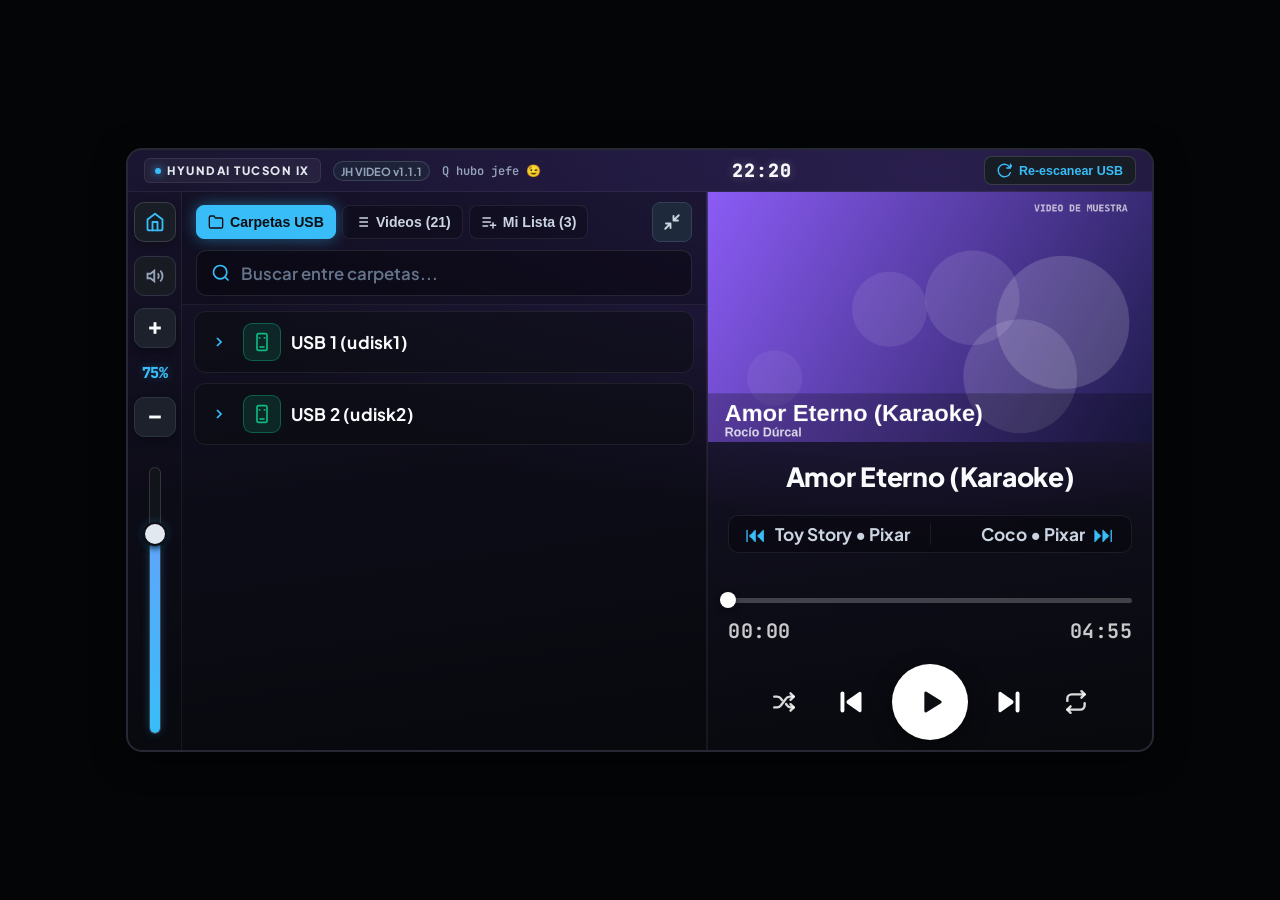
==== commit df03dab0: "feat: JH VIDEO v1.1.1 - diseño a la pantalla real del radio (1024x600) - Pestañas con el número en u" ====
--- a/android/app/src/main/assets/index.html
+++ b/android/app/src/main/assets/index.html
@@ -19,7 +19,7 @@
     <header class="car-status-bar">
       <div class="status-left">
         <span class="brand-badge"><span class="dot"></span> HYUNDAI TUCSON IX</span>
-        <span class="version-badge" id="appVersionBadge">JH VIDEO v1.0.0</span>
+        <span class="version-badge" id="appVersionBadge">JH VIDEO v1.1.1</span>
         <span class="source-badge" id="sourceBadge">
           <span id="currentPathLabel">Q hubo jefe 😉</span>
         </span>
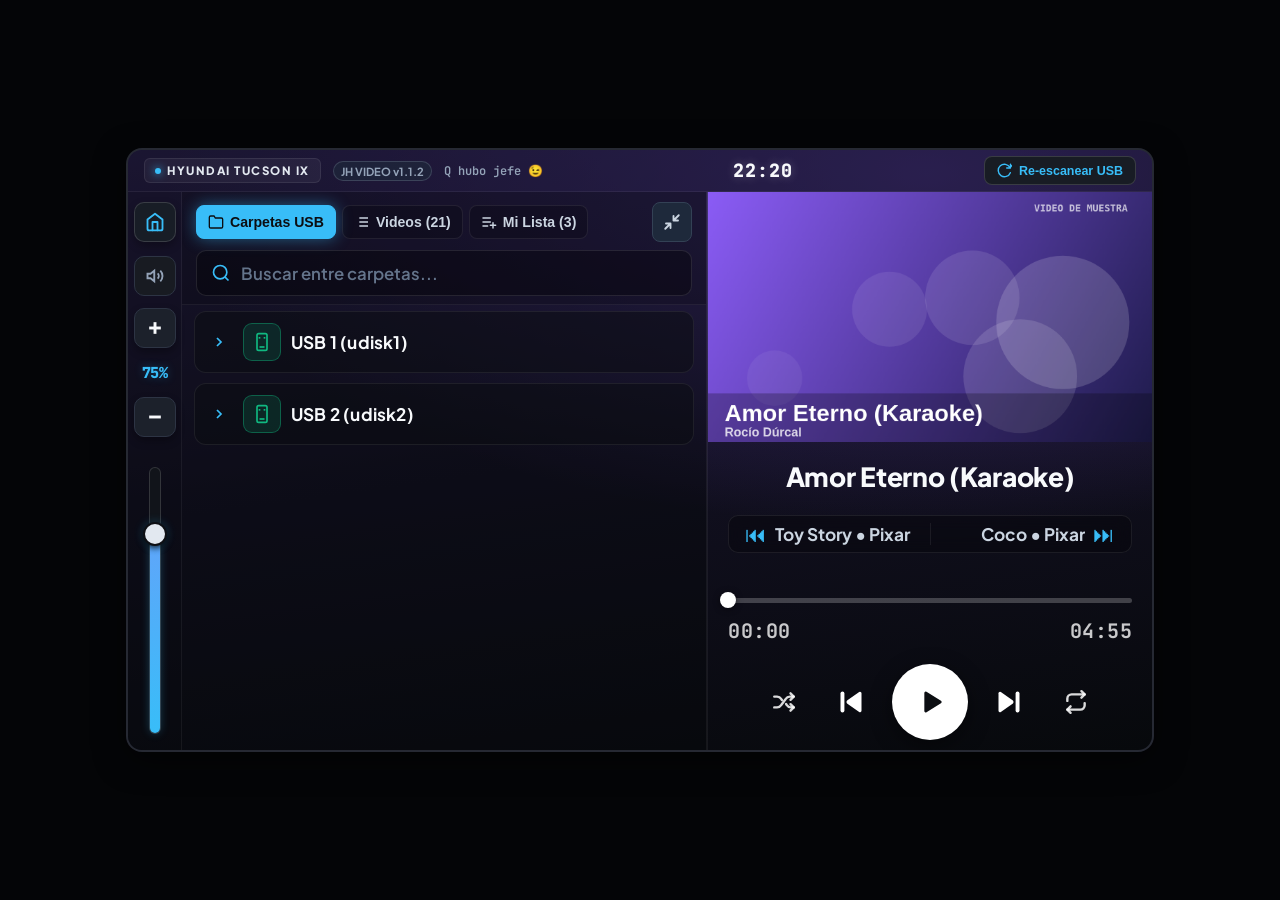
==== commit 3309fb0f: "fix: JH VIDEO v1.1.2 - al abrir queda listo el primer video con su carpeta Antes solo se mostraba su" ====
--- a/android/app/src/main/assets/index.html
+++ b/android/app/src/main/assets/index.html
@@ -19,7 +19,7 @@
     <header class="car-status-bar">
       <div class="status-left">
         <span class="brand-badge"><span class="dot"></span> HYUNDAI TUCSON IX</span>
-        <span class="version-badge" id="appVersionBadge">JH VIDEO v1.1.1</span>
+        <span class="version-badge" id="appVersionBadge">JH VIDEO v1.1.2</span>
         <span class="source-badge" id="sourceBadge">
           <span id="currentPathLabel">Q hubo jefe 😉</span>
         </span>
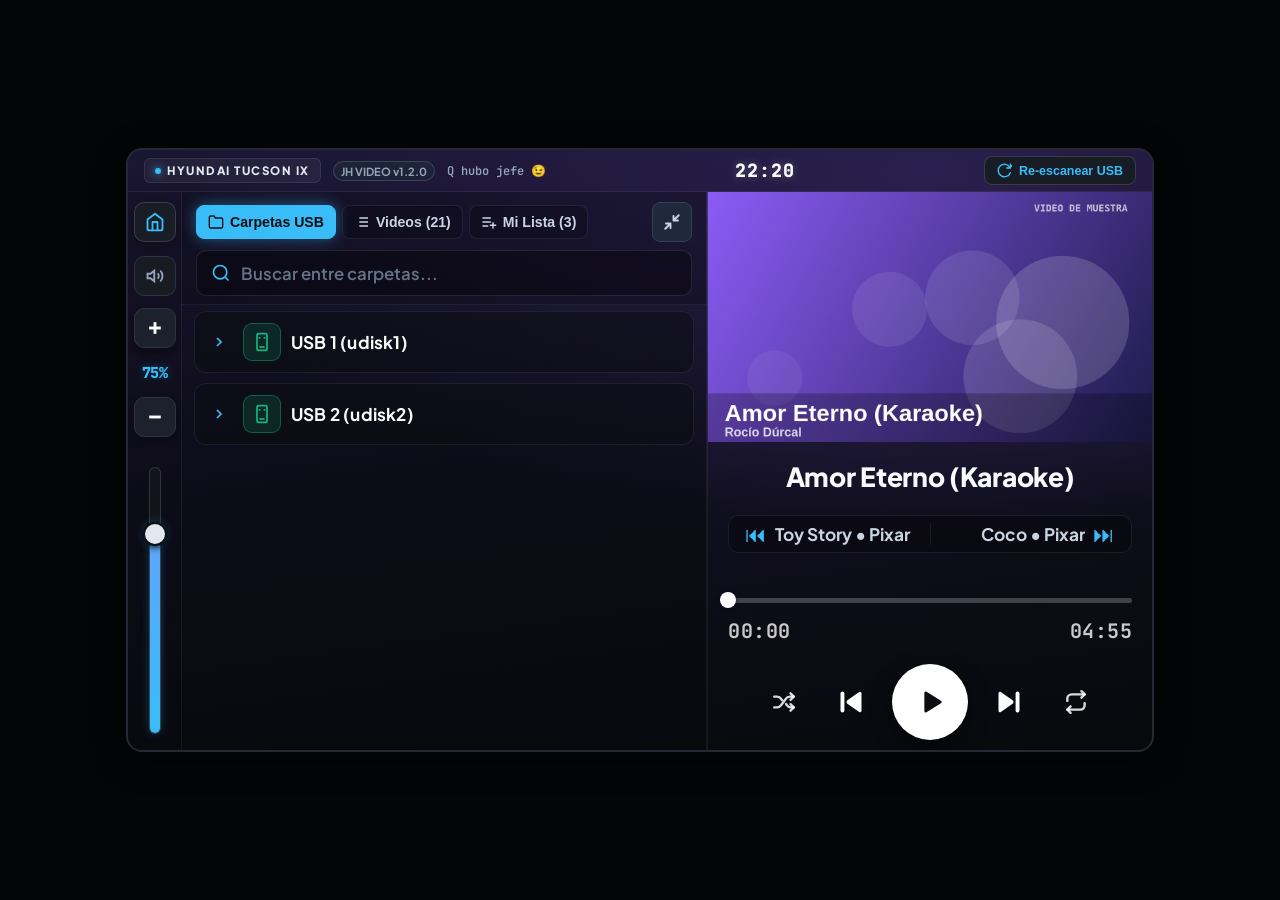
==== commit 6d5288d4: "feat: JH VIDEO v1.2.0 - gestos estándar y volumen circular - Deslizar a los lados = siguiente / ante" ====
--- a/android/app/src/main/assets/index.html
+++ b/android/app/src/main/assets/index.html
@@ -19,7 +19,7 @@
     <header class="car-status-bar">
       <div class="status-left">
         <span class="brand-badge"><span class="dot"></span> HYUNDAI TUCSON IX</span>
-        <span class="version-badge" id="appVersionBadge">JH VIDEO v1.1.2</span>
+        <span class="version-badge" id="appVersionBadge">JH VIDEO v1.2.0</span>
         <span class="source-badge" id="sourceBadge">
           <span id="currentPathLabel">Q hubo jefe 😉</span>
         </span>
